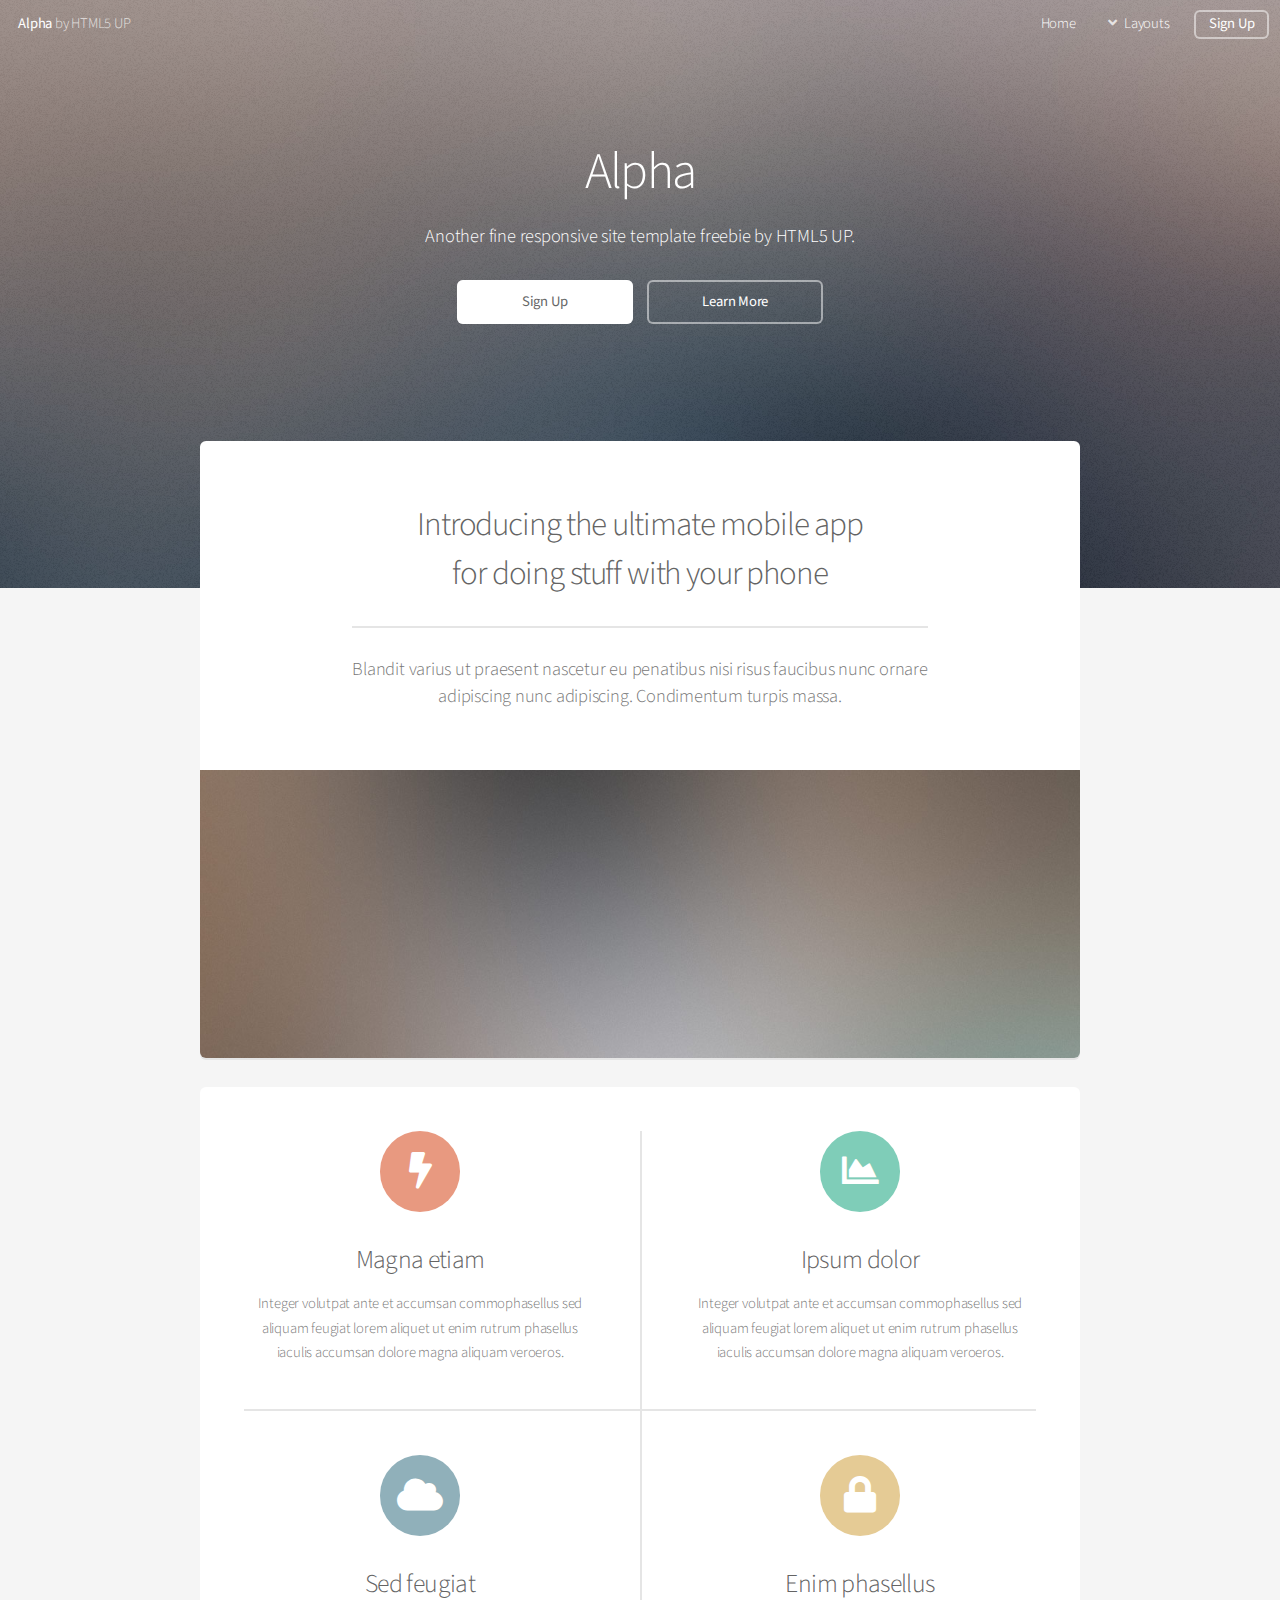
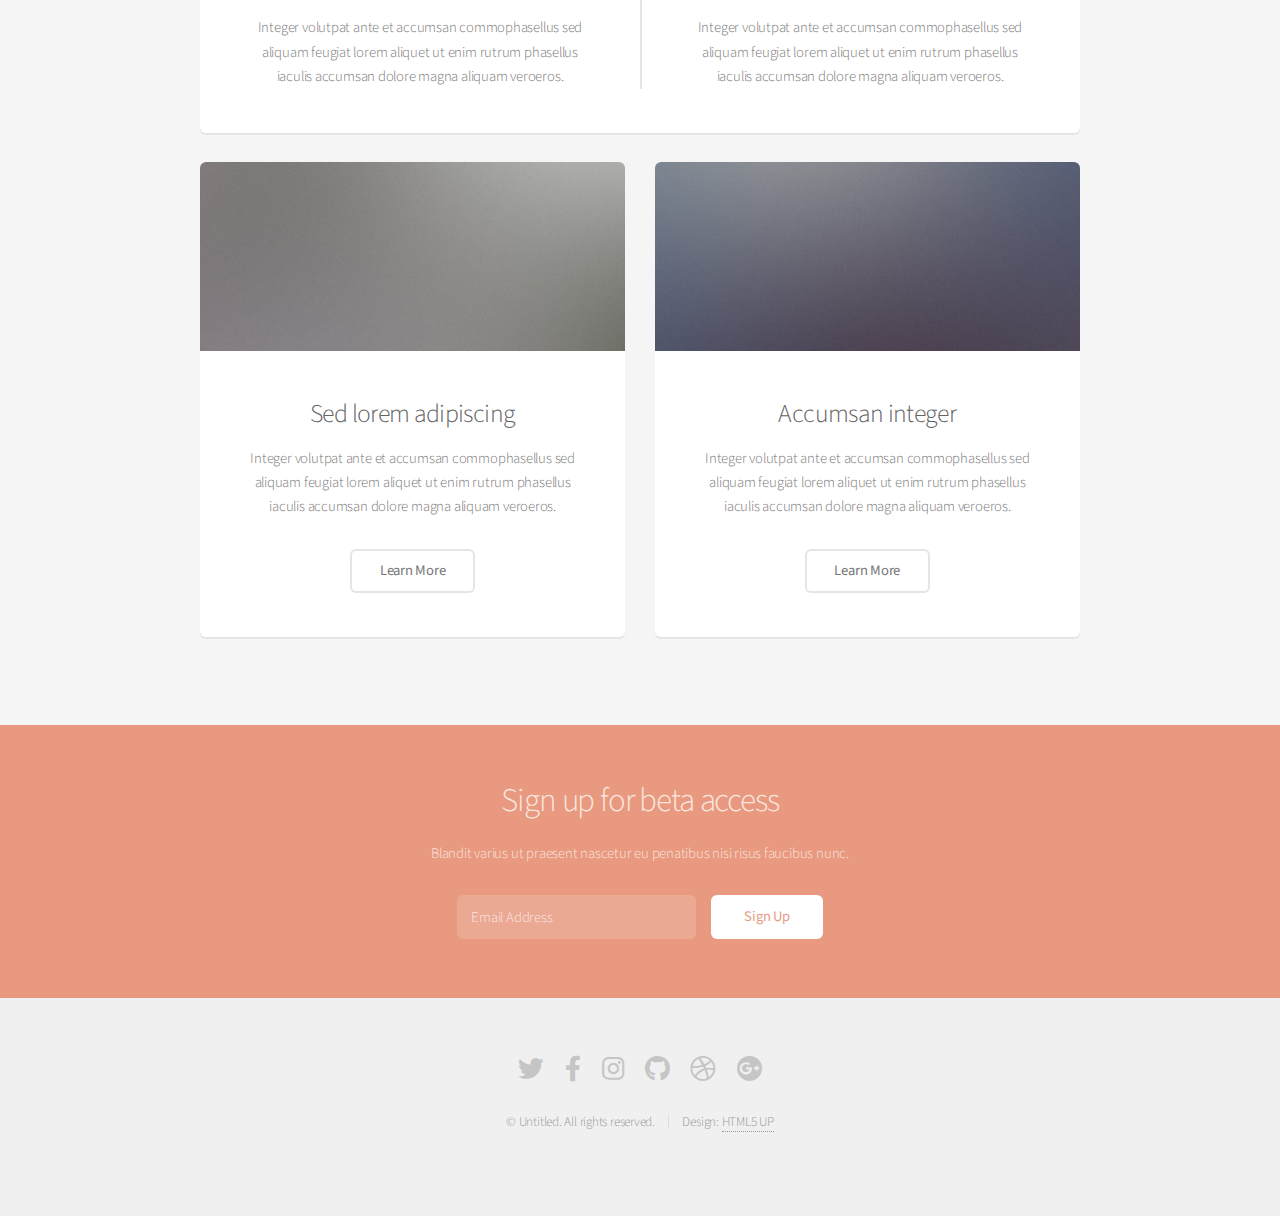
==== index.html @ e2565cbc "inital commit" ====
<!DOCTYPE HTML>
<!--
	Alpha by HTML5 UP
	html5up.net | @ajlkn
	Free for personal and commercial use under the CCA 3.0 license (html5up.net/license)
-->
<html>
	<head>
		<title>Alpha by HTML5 UP</title>
		<meta charset="utf-8" />
		<meta name="viewport" content="width=device-width, initial-scale=1, user-scalable=no" />
		<link rel="stylesheet" href="assets/css/main.css" />
	</head>
	<body class="landing is-preload">
		<div id="page-wrapper">

			<!-- Header -->
				<header id="header" class="alt">
					<h1><a href="index.html">Alpha</a> by HTML5 UP</h1>
					<nav id="nav">
						<ul>
							<li><a href="index.html">Home</a></li>
							<li>
								<a href="#" class="icon solid fa-angle-down">Layouts</a>
								<ul>
									<li><a href="generic.html">Generic</a></li>
									<li><a href="contact.html">Contact</a></li>
									<li><a href="elements.html">Elements</a></li>
									<li>
										<a href="#">Submenu</a>
										<ul>
											<li><a href="#">Option One</a></li>
											<li><a href="#">Option Two</a></li>
											<li><a href="#">Option Three</a></li>
											<li><a href="#">Option Four</a></li>
										</ul>
									</li>
								</ul>
							</li>
							<li><a href="#" class="button">Sign Up</a></li>
						</ul>
					</nav>
				</header>

			<!-- Banner -->
				<section id="banner">
					<h2>Alpha</h2>
					<p>Another fine responsive site template freebie by HTML5 UP.</p>
					<ul class="actions special">
						<li><a href="#" class="button primary">Sign Up</a></li>
						<li><a href="#" class="button">Learn More</a></li>
					</ul>
				</section>

			<!-- Main -->
				<section id="main" class="container">

					<section class="box special">
						<header class="major">
							<h2>Introducing the ultimate mobile app
							<br />
							for doing stuff with your phone</h2>
							<p>Blandit varius ut praesent nascetur eu penatibus nisi risus faucibus nunc ornare<br />
							adipiscing nunc adipiscing. Condimentum turpis massa.</p>
						</header>
						<span class="image featured"><img src="images/pic01.jpg" alt="" /></span>
					</section>

					<section class="box special features">
						<div class="features-row">
							<section>
								<span class="icon solid major fa-bolt accent2"></span>
								<h3>Magna etiam</h3>
								<p>Integer volutpat ante et accumsan commophasellus sed aliquam feugiat lorem aliquet ut enim rutrum phasellus iaculis accumsan dolore magna aliquam veroeros.</p>
							</section>
							<section>
								<span class="icon solid major fa-chart-area accent3"></span>
								<h3>Ipsum dolor</h3>
								<p>Integer volutpat ante et accumsan commophasellus sed aliquam feugiat lorem aliquet ut enim rutrum phasellus iaculis accumsan dolore magna aliquam veroeros.</p>
							</section>
						</div>
						<div class="features-row">
							<section>
								<span class="icon solid major fa-cloud accent4"></span>
								<h3>Sed feugiat</h3>
								<p>Integer volutpat ante et accumsan commophasellus sed aliquam feugiat lorem aliquet ut enim rutrum phasellus iaculis accumsan dolore magna aliquam veroeros.</p>
							</section>
							<section>
								<span class="icon solid major fa-lock accent5"></span>
								<h3>Enim phasellus</h3>
								<p>Integer volutpat ante et accumsan commophasellus sed aliquam feugiat lorem aliquet ut enim rutrum phasellus iaculis accumsan dolore magna aliquam veroeros.</p>
							</section>
						</div>
					</section>

					<div class="row">
						<div class="col-6 col-12-narrower">

							<section class="box special">
								<span class="image featured"><img src="images/pic02.jpg" alt="" /></span>
								<h3>Sed lorem adipiscing</h3>
								<p>Integer volutpat ante et accumsan commophasellus sed aliquam feugiat lorem aliquet ut enim rutrum phasellus iaculis accumsan dolore magna aliquam veroeros.</p>
								<ul class="actions special">
									<li><a href="#" class="button alt">Learn More</a></li>
								</ul>
							</section>

						</div>
						<div class="col-6 col-12-narrower">

							<section class="box special">
								<span class="image featured"><img src="images/pic03.jpg" alt="" /></span>
								<h3>Accumsan integer</h3>
								<p>Integer volutpat ante et accumsan commophasellus sed aliquam feugiat lorem aliquet ut enim rutrum phasellus iaculis accumsan dolore magna aliquam veroeros.</p>
								<ul class="actions special">
									<li><a href="#" class="button alt">Learn More</a></li>
								</ul>
							</section>

						</div>
					</div>

				</section>

			<!-- CTA -->
				<section id="cta">

					<h2>Sign up for beta access</h2>
					<p>Blandit varius ut praesent nascetur eu penatibus nisi risus faucibus nunc.</p>

					<form>
						<div class="row gtr-50 gtr-uniform">
							<div class="col-8 col-12-mobilep">
								<input type="email" name="email" id="email" placeholder="Email Address" />
							</div>
							<div class="col-4 col-12-mobilep">
								<input type="submit" value="Sign Up" class="fit" />
							</div>
						</div>
					</form>

				</section>

			<!-- Footer -->
				<footer id="footer">
					<ul class="icons">
						<li><a href="#" class="icon brands fa-twitter"><span class="label">Twitter</span></a></li>
						<li><a href="#" class="icon brands fa-facebook-f"><span class="label">Facebook</span></a></li>
						<li><a href="#" class="icon brands fa-instagram"><span class="label">Instagram</span></a></li>
						<li><a href="#" class="icon brands fa-github"><span class="label">Github</span></a></li>
						<li><a href="#" class="icon brands fa-dribbble"><span class="label">Dribbble</span></a></li>
						<li><a href="#" class="icon brands fa-google-plus"><span class="label">Google+</span></a></li>
					</ul>
					<ul class="copyright">
						<li>&copy; Untitled. All rights reserved.</li><li>Design: <a href="http://html5up.net">HTML5 UP</a></li>
					</ul>
				</footer>

		</div>

		<!-- Scripts -->
			<script src="assets/js/jquery.min.js"></script>
			<script src="assets/js/jquery.dropotron.min.js"></script>
			<script src="assets/js/jquery.scrollex.min.js"></script>
			<script src="assets/js/browser.min.js"></script>
			<script src="assets/js/breakpoints.min.js"></script>
			<script src="assets/js/util.js"></script>
			<script src="assets/js/main.js"></script>

	</body>
</html>
---- assets/css/main.css ----
@import url("fontawesome-all.min.css");
@import url("https://fonts.googleapis.com/css?family=Source+Sans+Pro:300,400,300italic,400italic");

/*
	Alpha by HTML5 UP
	html5up.net | @ajlkn
	Free for personal and commercial use under the CCA 3.0 license (html5up.net/license)
*/

/* Reset */

/* Based on meyerweb.com/eric/tools/css/reset (v2.0 | 20110126 | License: public domain) */

	html, body, div, span, applet, object,
	iframe, h1, h2, h3, h4, h5, h6, p, blockquote,
	pre, a, abbr, acronym, address, big, cite,
	code, del, dfn, em, img, ins, kbd, q, s, samp,
	small, strike, strong, sub, sup, tt, var, b,
	u, i, center, dl, dt, dd, ol, ul, li, fieldset,
	form, label, legend, table, caption, tbody,
	tfoot, thead, tr, th, td, article, aside,
	canvas, details, embed, figure, figcaption,
	footer, header, hgroup, menu, nav, output, ruby,
	section, summary, time, mark, audio, video {
		margin: 0;
		padding: 0;
		border: 0;
		font-size: 100%;
		font: inherit;
		vertical-align: baseline;
	}

	article, aside, details, figcaption, figure,
	footer, header, hgroup, menu, nav, section {
		display: block;
	}

	body {
		line-height: 1;
	}

	ol, ul {
		list-style: none;
	}

	blockquote, q {
		quotes: none;
	}

		blockquote:before, blockquote:after, q:before, q:after {
			content: '';
			content: none;
		}

	table {
		border-collapse: collapse;
		border-spacing: 0;
	}

	body {
		-webkit-text-size-adjust: none;
	}

	mark {
		background-color: transparent;
		color: inherit;
	}

	input::-moz-focus-inner {
		border: 0;
		padding: 0;
	}

	input, select, textarea {
		-moz-appearance: none;
		-webkit-appearance: none;
		-ms-appearance: none;
		appearance: none;
	}

/* Basic */

	@-ms-viewport {
		width: device-width;
	}

	body {
		-ms-overflow-style: scrollbar;
	}

	@media screen and (max-width: 480px) {

		html, body {
			min-width: 320px;
		}

	}

	html {
		box-sizing: border-box;
	}

	*, *:before, *:after {
		box-sizing: inherit;
	}

	body {
		background: #f5f5f5;
	}

	body, input, select, textarea {
		color: #777;
		font-family: "Source Sans Pro", sans-serif;
		font-size: 16pt;
		font-weight: 300;
		line-height: 1.65em;
		letter-spacing: -0.015em;
	}

	a {
		-moz-transition: color 0.2s ease-in-out, border-bottom-color 0.2s ease-in-out;
		-webkit-transition: color 0.2s ease-in-out, border-bottom-color 0.2s ease-in-out;
		-ms-transition: color 0.2s ease-in-out, border-bottom-color 0.2s ease-in-out;
		transition: color 0.2s ease-in-out, border-bottom-color 0.2s ease-in-out;
		border-bottom: dotted 1px;
		color: #e89980;
		text-decoration: none;
	}

		a:hover {
			border-bottom-color: transparent;
		}

	strong, b {
		color: #646464;
		font-weight: 400;
	}

	em, i {
		font-style: italic;
	}

	p {
		margin: 0 0 2em 0;
	}

	h1, h2, h3, h4, h5, h6 {
		color: #646464;
		font-weight: 300;
		line-height: 1em;
		margin: 0 0 0.5em 0;
	}

		h1 a, h2 a, h3 a, h4 a, h5 a, h6 a {
			color: inherit;
			text-decoration: none;
		}

	h2 {
		font-size: 2.25em;
		line-height: 1.5em;
		letter-spacing: -0.035em;
	}

	h3 {
		font-size: 1.75em;
		line-height: 1.5em;
		letter-spacing: -0.025em;
	}

	h4 {
		font-size: 1.1em;
		line-height: 1.5em;
		letter-spacing: 0;
	}

	h5 {
		font-size: 0.9em;
		line-height: 1.5em;
		letter-spacing: 0;
	}

	h6 {
		font-size: 0.7em;
		line-height: 1.5em;
		letter-spacing: 0;
	}

	sub {
		font-size: 0.8em;
		position: relative;
		top: 0.5em;
	}

	sup {
		font-size: 0.8em;
		position: relative;
		top: -0.5em;
	}

	hr {
		border: 0;
		border-bottom: solid 2px #e5e5e5;
		margin: 2em 0;
	}

		hr.major {
			margin: 3em 0;
		}

	blockquote {
		border-left: solid 4px #e5e5e5;
		font-style: italic;
		margin: 0 0 2em 0;
		padding: 0.5em 0 0.5em 2em;
	}

	pre {
		-webkit-overflow-scrolling: touch;
		background: #f8f8f8;
		border-radius: 6px;
		border: solid 1px #e5e5e5;
		font-family: monospace;
		font-size: 0.9em;
		line-height: 1.75em;
		margin: 0 0 2em 0;
		overflow-x: auto;
		padding: 1em 1.5em;
	}

	code {
		background: #f8f8f8;
		border-radius: 6px;
		border: solid 1px #e5e5e5;
		font-family: monospace;
		font-size: 0.9em;
		margin: 0 0.25em;
		padding: 0.25em 0.65em;
	}

	.align-left {
		text-align: left;
	}

	.align-center {
		text-align: center;
	}

	.align-right {
		text-align: right;
	}

/* Row */

	.row {
		display: flex;
		flex-wrap: wrap;
		box-sizing: border-box;
		align-items: stretch;
	}

		.row > * {
			box-sizing: border-box;
		}

		.row.gtr-uniform > * > :last-child {
			margin-bottom: 0;
		}

		.row.aln-left {
			justify-content: flex-start;
		}

		.row.aln-center {
			justify-content: center;
		}

		.row.aln-right {
			justify-content: flex-end;
		}

		.row.aln-top {
			align-items: flex-start;
		}

		.row.aln-middle {
			align-items: center;
		}

		.row.aln-bottom {
			align-items: flex-end;
		}

		.row > .imp {
			order: -1;
		}

		.row > .col-1 {
			width: 8.33333%;
		}

		.row > .off-1 {
			margin-left: 8.33333%;
		}

		.row > .col-2 {
			width: 16.66667%;
		}

		.row > .off-2 {
			margin-left: 16.66667%;
		}

		.row > .col-3 {
			width: 25%;
		}

		.row > .off-3 {
			margin-left: 25%;
		}

		.row > .col-4 {
			width: 33.33333%;
		}

		.row > .off-4 {
			margin-left: 33.33333%;
		}

		.row > .col-5 {
			width: 41.66667%;
		}

		.row > .off-5 {
			margin-left: 41.66667%;
		}

		.row > .col-6 {
			width: 50%;
		}

		.row > .off-6 {
			margin-left: 50%;
		}

		.row > .col-7 {
			width: 58.33333%;
		}

		.row > .off-7 {
			margin-left: 58.33333%;
		}

		.row > .col-8 {
			width: 66.66667%;
		}

		.row > .off-8 {
			margin-left: 66.66667%;
		}

		.row > .col-9 {
			width: 75%;
		}

		.row > .off-9 {
			margin-left: 75%;
		}

		.row > .col-10 {
			width: 83.33333%;
		}

		.row > .off-10 {
			margin-left: 83.33333%;
		}

		.row > .col-11 {
			width: 91.66667%;
		}

		.row > .off-11 {
			margin-left: 91.66667%;
		}

		.row > .col-12 {
			width: 100%;
		}

		.row > .off-12 {
			margin-left: 100%;
		}

		.row.gtr-0 {
			margin-top: 0;
			margin-left: 0em;
		}

			.row.gtr-0 > * {
				padding: 0 0 0 0em;
			}

			.row.gtr-0.gtr-uniform {
				margin-top: 0em;
			}

				.row.gtr-0.gtr-uniform > * {
					padding-top: 0em;
				}

		.row.gtr-25 {
			margin-top: 0;
			margin-left: -0.5em;
		}

			.row.gtr-25 > * {
				padding: 0 0 0 0.5em;
			}

			.row.gtr-25.gtr-uniform {
				margin-top: -0.5em;
			}

				.row.gtr-25.gtr-uniform > * {
					padding-top: 0.5em;
				}

		.row.gtr-50 {
			margin-top: 0;
			margin-left: -1em;
		}

			.row.gtr-50 > * {
				padding: 0 0 0 1em;
			}

			.row.gtr-50.gtr-uniform {
				margin-top: -1em;
			}

				.row.gtr-50.gtr-uniform > * {
					padding-top: 1em;
				}

		.row {
			margin-top: 0;
			margin-left: -2em;
		}

			.row > * {
				padding: 0 0 0 2em;
			}

			.row.gtr-uniform {
				margin-top: -2em;
			}

				.row.gtr-uniform > * {
					padding-top: 2em;
				}

		.row.gtr-150 {
			margin-top: 0;
			margin-left: -3em;
		}

			.row.gtr-150 > * {
				padding: 0 0 0 3em;
			}

			.row.gtr-150.gtr-uniform {
				margin-top: -3em;
			}

				.row.gtr-150.gtr-uniform > * {
					padding-top: 3em;
				}

		.row.gtr-200 {
			margin-top: 0;
			margin-left: -4em;
		}

			.row.gtr-200 > * {
				padding: 0 0 0 4em;
			}

			.row.gtr-200.gtr-uniform {
				margin-top: -4em;
			}

				.row.gtr-200.gtr-uniform > * {
					padding-top: 4em;
				}

		@media screen and (max-width: 1680px) {

			.row {
				display: flex;
				flex-wrap: wrap;
				box-sizing: border-box;
				align-items: stretch;
			}

				.row > * {
					box-sizing: border-box;
				}

				.row.gtr-uniform > * > :last-child {
					margin-bottom: 0;
				}

				.row.aln-left {
					justify-content: flex-start;
				}

				.row.aln-center {
					justify-content: center;
				}

				.row.aln-right {
					justify-content: flex-end;
				}

				.row.aln-top {
					align-items: flex-start;
				}

				.row.aln-middle {
					align-items: center;
				}

				.row.aln-bottom {
					align-items: flex-end;
				}

				.row > .imp-wide {
					order: -1;
				}

				.row > .col-1-wide {
					width: 8.33333%;
				}

				.row > .off-1-wide {
					margin-left: 8.33333%;
				}

				.row > .col-2-wide {
					width: 16.66667%;
				}

				.row > .off-2-wide {
					margin-left: 16.66667%;
				}

				.row > .col-3-wide {
					width: 25%;
				}

				.row > .off-3-wide {
					margin-left: 25%;
				}

				.row > .col-4-wide {
					width: 33.33333%;
				}

				.row > .off-4-wide {
					margin-left: 33.33333%;
				}

				.row > .col-5-wide {
					width: 41.66667%;
				}

				.row > .off-5-wide {
					margin-left: 41.66667%;
				}

				.row > .col-6-wide {
					width: 50%;
				}

				.row > .off-6-wide {
					margin-left: 50%;
				}

				.row > .col-7-wide {
					width: 58.33333%;
				}

				.row > .off-7-wide {
					margin-left: 58.33333%;
				}

				.row > .col-8-wide {
					width: 66.66667%;
				}

				.row > .off-8-wide {
					margin-left: 66.66667%;
				}

				.row > .col-9-wide {
					width: 75%;
				}

				.row > .off-9-wide {
					margin-left: 75%;
				}

				.row > .col-10-wide {
					width: 83.33333%;
				}

				.row > .off-10-wide {
					margin-left: 83.33333%;
				}

				.row > .col-11-wide {
					width: 91.66667%;
				}

				.row > .off-11-wide {
					margin-left: 91.66667%;
				}

				.row > .col-12-wide {
					width: 100%;
				}

				.row > .off-12-wide {
					margin-left: 100%;
				}

				.row.gtr-0 {
					margin-top: 0;
					margin-left: 0em;
				}

					.row.gtr-0 > * {
						padding: 0 0 0 0em;
					}

					.row.gtr-0.gtr-uniform {
						margin-top: 0em;
					}

						.row.gtr-0.gtr-uniform > * {
							padding-top: 0em;
						}

				.row.gtr-25 {
					margin-top: 0;
					margin-left: -0.5em;
				}

					.row.gtr-25 > * {
						padding: 0 0 0 0.5em;
					}

					.row.gtr-25.gtr-uniform {
						margin-top: -0.5em;
					}

						.row.gtr-25.gtr-uniform > * {
							padding-top: 0.5em;
						}

				.row.gtr-50 {
					margin-top: 0;
					margin-left: -1em;
				}

					.row.gtr-50 > * {
						padding: 0 0 0 1em;
					}

					.row.gtr-50.gtr-uniform {
						margin-top: -1em;
					}

						.row.gtr-50.gtr-uniform > * {
							padding-top: 1em;
						}

				.row {
					margin-top: 0;
					margin-left: -2em;
				}

					.row > * {
						padding: 0 0 0 2em;
					}

					.row.gtr-uniform {
						margin-top: -2em;
					}

						.row.gtr-uniform > * {
							padding-top: 2em;
						}

				.row.gtr-150 {
					margin-top: 0;
					margin-left: -3em;
				}

					.row.gtr-150 > * {
						padding: 0 0 0 3em;
					}

					.row.gtr-150.gtr-uniform {
						margin-top: -3em;
					}

						.row.gtr-150.gtr-uniform > * {
							padding-top: 3em;
						}

				.row.gtr-200 {
					margin-top: 0;
					margin-left: -4em;
				}

					.row.gtr-200 > * {
						padding: 0 0 0 4em;
					}

					.row.gtr-200.gtr-uniform {
						margin-top: -4em;
					}

						.row.gtr-200.gtr-uniform > * {
							padding-top: 4em;
						}

		}

		@media screen and (max-width: 1280px) {

			.row {
				display: flex;
				flex-wrap: wrap;
				box-sizing: border-box;
				align-items: stretch;
			}

				.row > * {
					box-sizing: border-box;
				}

				.row.gtr-uniform > * > :last-child {
					margin-bottom: 0;
				}

				.row.aln-left {
					justify-content: flex-start;
				}

				.row.aln-center {
					justify-content: center;
				}

				.row.aln-right {
					justify-content: flex-end;
				}

				.row.aln-top {
					align-items: flex-start;
				}

				.row.aln-middle {
					align-items: center;
				}

				.row.aln-bottom {
					align-items: flex-end;
				}

				.row > .imp-normal {
					order: -1;
				}

				.row > .col-1-normal {
					width: 8.33333%;
				}

				.row > .off-1-normal {
					margin-left: 8.33333%;
				}

				.row > .col-2-normal {
					width: 16.66667%;
				}

				.row > .off-2-normal {
					margin-left: 16.66667%;
				}

				.row > .col-3-normal {
					width: 25%;
				}

				.row > .off-3-normal {
					margin-left: 25%;
				}

				.row > .col-4-normal {
					width: 33.33333%;
				}

				.row > .off-4-normal {
					margin-left: 33.33333%;
				}

				.row > .col-5-normal {
					width: 41.66667%;
				}

				.row > .off-5-normal {
					margin-left: 41.66667%;
				}

				.row > .col-6-normal {
					width: 50%;
				}

				.row > .off-6-normal {
					margin-left: 50%;
				}

				.row > .col-7-normal {
					width: 58.33333%;
				}

				.row > .off-7-normal {
					margin-left: 58.33333%;
				}

				.row > .col-8-normal {
					width: 66.66667%;
				}

				.row > .off-8-normal {
					margin-left: 66.66667%;
				}

				.row > .col-9-normal {
					width: 75%;
				}

				.row > .off-9-normal {
					margin-left: 75%;
				}

				.row > .col-10-normal {
					width: 83.33333%;
				}

				.row > .off-10-normal {
					margin-left: 83.33333%;
				}

				.row > .col-11-normal {
					width: 91.66667%;
				}

				.row > .off-11-normal {
					margin-left: 91.66667%;
				}

				.row > .col-12-normal {
					width: 100%;
				}

				.row > .off-12-normal {
					margin-left: 100%;
				}

				.row.gtr-0 {
					margin-top: 0;
					margin-left: 0em;
				}

					.row.gtr-0 > * {
						padding: 0 0 0 0em;
					}

					.row.gtr-0.gtr-uniform {
						margin-top: 0em;
					}

						.row.gtr-0.gtr-uniform > * {
							padding-top: 0em;
						}

				.row.gtr-25 {
					margin-top: 0;
					margin-left: -0.5em;
				}

					.row.gtr-25 > * {
						padding: 0 0 0 0.5em;
					}

					.row.gtr-25.gtr-uniform {
						margin-top: -0.5em;
					}

						.row.gtr-25.gtr-uniform > * {
							padding-top: 0.5em;
						}

				.row.gtr-50 {
					margin-top: 0;
					margin-left: -1em;
				}

					.row.gtr-50 > * {
						padding: 0 0 0 1em;
					}

					.row.gtr-50.gtr-uniform {
						margin-top: -1em;
					}

						.row.gtr-50.gtr-uniform > * {
							padding-top: 1em;
						}

				.row {
					margin-top: 0;
					margin-left: -2em;
				}

					.row > * {
						padding: 0 0 0 2em;
					}

					.row.gtr-uniform {
						margin-top: -2em;
					}

						.row.gtr-uniform > * {
							padding-top: 2em;
						}

				.row.gtr-150 {
					margin-top: 0;
					margin-left: -3em;
				}

					.row.gtr-150 > * {
						padding: 0 0 0 3em;
					}

					.row.gtr-150.gtr-uniform {
						margin-top: -3em;
					}

						.row.gtr-150.gtr-uniform > * {
							padding-top: 3em;
						}

				.row.gtr-200 {
					margin-top: 0;
					margin-left: -4em;
				}

					.row.gtr-200 > * {
						padding: 0 0 0 4em;
					}

					.row.gtr-200.gtr-uniform {
						margin-top: -4em;
					}

						.row.gtr-200.gtr-uniform > * {
							padding-top: 4em;
						}

		}

		@media screen and (max-width: 980px) {

			.row {
				display: flex;
				flex-wrap: wrap;
				box-sizing: border-box;
				align-items: stretch;
			}

				.row > * {
					box-sizing: border-box;
				}

				.row.gtr-uniform > * > :last-child {
					margin-bottom: 0;
				}

				.row.aln-left {
					justify-content: flex-start;
				}

				.row.aln-center {
					justify-content: center;
				}

				.row.aln-right {
					justify-content: flex-end;
				}

				.row.aln-top {
					align-items: flex-start;
				}

				.row.aln-middle {
					align-items: center;
				}

				.row.aln-bottom {
					align-items: flex-end;
				}

				.row > .imp-narrow {
					order: -1;
				}

				.row > .col-1-narrow {
					width: 8.33333%;
				}

				.row > .off-1-narrow {
					margin-left: 8.33333%;
				}

				.row > .col-2-narrow {
					width: 16.66667%;
				}

				.row > .off-2-narrow {
					margin-left: 16.66667%;
				}

				.row > .col-3-narrow {
					width: 25%;
				}

				.row > .off-3-narrow {
					margin-left: 25%;
				}

				.row > .col-4-narrow {
					width: 33.33333%;
				}

				.row > .off-4-narrow {
					margin-left: 33.33333%;
				}

				.row > .col-5-narrow {
					width: 41.66667%;
				}

				.row > .off-5-narrow {
					margin-left: 41.66667%;
				}

				.row > .col-6-narrow {
					width: 50%;
				}

				.row > .off-6-narrow {
					margin-left: 50%;
				}

				.row > .col-7-narrow {
					width: 58.33333%;
				}

				.row > .off-7-narrow {
					margin-left: 58.33333%;
				}

				.row > .col-8-narrow {
					width: 66.66667%;
				}

				.row > .off-8-narrow {
					margin-left: 66.66667%;
				}

				.row > .col-9-narrow {
					width: 75%;
				}

				.row > .off-9-narrow {
					margin-left: 75%;
				}

				.row > .col-10-narrow {
					width: 83.33333%;
				}

				.row > .off-10-narrow {
					margin-left: 83.33333%;
				}

				.row > .col-11-narrow {
					width: 91.66667%;
				}

				.row > .off-11-narrow {
					margin-left: 91.66667%;
				}

				.row > .col-12-narrow {
					width: 100%;
				}

				.row > .off-12-narrow {
					margin-left: 100%;
				}

				.row.gtr-0 {
					margin-top: 0;
					margin-left: 0em;
				}

					.row.gtr-0 > * {
						padding: 0 0 0 0em;
					}

					.row.gtr-0.gtr-uniform {
						margin-top: 0em;
					}

						.row.gtr-0.gtr-uniform > * {
							padding-top: 0em;
						}

				.row.gtr-25 {
					margin-top: 0;
					margin-left: -0.5em;
				}

					.row.gtr-25 > * {
						padding: 0 0 0 0.5em;
					}

					.row.gtr-25.gtr-uniform {
						margin-top: -0.5em;
					}

						.row.gtr-25.gtr-uniform > * {
							padding-top: 0.5em;
						}

				.row.gtr-50 {
					margin-top: 0;
					margin-left: -1em;
				}

					.row.gtr-50 > * {
						padding: 0 0 0 1em;
					}

					.row.gtr-50.gtr-uniform {
						margin-top: -1em;
					}

						.row.gtr-50.gtr-uniform > * {
							padding-top: 1em;
						}

				.row {
					margin-top: 0;
					margin-left: -2em;
				}

					.row > * {
						padding: 0 0 0 2em;
					}

					.row.gtr-uniform {
						margin-top: -2em;
					}

						.row.gtr-uniform > * {
							padding-top: 2em;
						}

				.row.gtr-150 {
					margin-top: 0;
					margin-left: -3em;
				}

					.row.gtr-150 > * {
						padding: 0 0 0 3em;
					}

					.row.gtr-150.gtr-uniform {
						margin-top: -3em;
					}

						.row.gtr-150.gtr-uniform > * {
							padding-top: 3em;
						}

				.row.gtr-200 {
					margin-top: 0;
					margin-left: -4em;
				}

					.row.gtr-200 > * {
						padding: 0 0 0 4em;
					}

					.row.gtr-200.gtr-uniform {
						margin-top: -4em;
					}

						.row.gtr-200.gtr-uniform > * {
							padding-top: 4em;
						}

		}

		@media screen and (max-width: 840px) {

			.row {
				display: flex;
				flex-wrap: wrap;
				box-sizing: border-box;
				align-items: stretch;
			}

				.row > * {
					box-sizing: border-box;
				}

				.row.gtr-uniform > * > :last-child {
					margin-bottom: 0;
				}

				.row.aln-left {
					justify-content: flex-start;
				}

				.row.aln-center {
					justify-content: center;
				}

				.row.aln-right {
					justify-content: flex-end;
				}

				.row.aln-top {
					align-items: flex-start;
				}

				.row.aln-middle {
					align-items: center;
				}

				.row.aln-bottom {
					align-items: flex-end;
				}

				.row > .imp-narrower {
					order: -1;
				}

				.row > .col-1-narrower {
					width: 8.33333%;
				}

				.row > .off-1-narrower {
					margin-left: 8.33333%;
				}

				.row > .col-2-narrower {
					width: 16.66667%;
				}

				.row > .off-2-narrower {
					margin-left: 16.66667%;
				}

				.row > .col-3-narrower {
					width: 25%;
				}

				.row > .off-3-narrower {
					margin-left: 25%;
				}

				.row > .col-4-narrower {
					width: 33.33333%;
				}

				.row > .off-4-narrower {
					margin-left: 33.33333%;
				}

				.row > .col-5-narrower {
					width: 41.66667%;
				}

				.row > .off-5-narrower {
					margin-left: 41.66667%;
				}

				.row > .col-6-narrower {
					width: 50%;
				}

				.row > .off-6-narrower {
					margin-left: 50%;
				}

				.row > .col-7-narrower {
					width: 58.33333%;
				}

				.row > .off-7-narrower {
					margin-left: 58.33333%;
				}

				.row > .col-8-narrower {
					width: 66.66667%;
				}

				.row > .off-8-narrower {
					margin-left: 66.66667%;
				}

				.row > .col-9-narrower {
					width: 75%;
				}

				.row > .off-9-narrower {
					margin-left: 75%;
				}

				.row > .col-10-narrower {
					width: 83.33333%;
				}

				.row > .off-10-narrower {
					margin-left: 83.33333%;
				}

				.row > .col-11-narrower {
					width: 91.66667%;
				}

				.row > .off-11-narrower {
					margin-left: 91.66667%;
				}

				.row > .col-12-narrower {
					width: 100%;
				}

				.row > .off-12-narrower {
					margin-left: 100%;
				}

				.row.gtr-0 {
					margin-top: 0;
					margin-left: 0em;
				}

					.row.gtr-0 > * {
						padding: 0 0 0 0em;
					}

					.row.gtr-0.gtr-uniform {
						margin-top: 0em;
					}

						.row.gtr-0.gtr-uniform > * {
							padding-top: 0em;
						}

				.row.gtr-25 {
					margin-top: 0;
					margin-left: -0.5em;
				}

					.row.gtr-25 > * {
						padding: 0 0 0 0.5em;
					}

					.row.gtr-25.gtr-uniform {
						margin-top: -0.5em;
					}

						.row.gtr-25.gtr-uniform > * {
							padding-top: 0.5em;
						}

				.row.gtr-50 {
					margin-top: 0;
					margin-left: -1em;
				}

					.row.gtr-50 > * {
						padding: 0 0 0 1em;
					}

					.row.gtr-50.gtr-uniform {
						margin-top: -1em;
					}

						.row.gtr-50.gtr-uniform > * {
							padding-top: 1em;
						}

				.row {
					margin-top: 0;
					margin-left: -2em;
				}

					.row > * {
						padding: 0 0 0 2em;
					}

					.row.gtr-uniform {
						margin-top: -2em;
					}

						.row.gtr-uniform > * {
							padding-top: 2em;
						}

				.row.gtr-150 {
					margin-top: 0;
					margin-left: -3em;
				}

					.row.gtr-150 > * {
						padding: 0 0 0 3em;
					}

					.row.gtr-150.gtr-uniform {
						margin-top: -3em;
					}

						.row.gtr-150.gtr-uniform > * {
							padding-top: 3em;
						}

				.row.gtr-200 {
					margin-top: 0;
					margin-left: -4em;
				}

					.row.gtr-200 > * {
						padding: 0 0 0 4em;
					}

					.row.gtr-200.gtr-uniform {
						margin-top: -4em;
					}

						.row.gtr-200.gtr-uniform > * {
							padding-top: 4em;
						}

		}

		@media screen and (max-width: 736px) {

			.row {
				display: flex;
				flex-wrap: wrap;
				box-sizing: border-box;
				align-items: stretch;
			}

				.row > * {
					box-sizing: border-box;
				}

				.row.gtr-uniform > * > :last-child {
					margin-bottom: 0;
				}

				.row.aln-left {
					justify-content: flex-start;
				}

				.row.aln-center {
					justify-content: center;
				}

				.row.aln-right {
					justify-content: flex-end;
				}

				.row.aln-top {
					align-items: flex-start;
				}

				.row.aln-middle {
					align-items: center;
				}

				.row.aln-bottom {
					align-items: flex-end;
				}

				.row > .imp-mobile {
					order: -1;
				}

				.row > .col-1-mobile {
					width: 8.33333%;
				}

				.row > .off-1-mobile {
					margin-left: 8.33333%;
				}

				.row > .col-2-mobile {
					width: 16.66667%;
				}

				.row > .off-2-mobile {
					margin-left: 16.66667%;
				}

				.row > .col-3-mobile {
					width: 25%;
				}

				.row > .off-3-mobile {
					margin-left: 25%;
				}

				.row > .col-4-mobile {
					width: 33.33333%;
				}

				.row > .off-4-mobile {
					margin-left: 33.33333%;
				}

				.row > .col-5-mobile {
					width: 41.66667%;
				}

				.row > .off-5-mobile {
					margin-left: 41.66667%;
				}

				.row > .col-6-mobile {
					width: 50%;
				}

				.row > .off-6-mobile {
					margin-left: 50%;
				}

				.row > .col-7-mobile {
					width: 58.33333%;
				}

				.row > .off-7-mobile {
					margin-left: 58.33333%;
				}

				.row > .col-8-mobile {
					width: 66.66667%;
				}

				.row > .off-8-mobile {
					margin-left: 66.66667%;
				}

				.row > .col-9-mobile {
					width: 75%;
				}

				.row > .off-9-mobile {
					margin-left: 75%;
				}

				.row > .col-10-mobile {
					width: 83.33333%;
				}

				.row > .off-10-mobile {
					margin-left: 83.33333%;
				}

				.row > .col-11-mobile {
					width: 91.66667%;
				}

				.row > .off-11-mobile {
					margin-left: 91.66667%;
				}

				.row > .col-12-mobile {
					width: 100%;
				}

				.row > .off-12-mobile {
					margin-left: 100%;
				}

				.row.gtr-0 {
					margin-top: 0;
					margin-left: 0em;
				}

					.row.gtr-0 > * {
						padding: 0 0 0 0em;
					}

					.row.gtr-0.gtr-uniform {
						margin-top: 0em;
					}

						.row.gtr-0.gtr-uniform > * {
							padding-top: 0em;
						}

				.row.gtr-25 {
					margin-top: 0;
					margin-left: -0.5em;
				}

					.row.gtr-25 > * {
						padding: 0 0 0 0.5em;
					}

					.row.gtr-25.gtr-uniform {
						margin-top: -0.5em;
					}

						.row.gtr-25.gtr-uniform > * {
							padding-top: 0.5em;
						}

				.row.gtr-50 {
					margin-top: 0;
					margin-left: -1em;
				}

					.row.gtr-50 > * {
						padding: 0 0 0 1em;
					}

					.row.gtr-50.gtr-uniform {
						margin-top: -1em;
					}

						.row.gtr-50.gtr-uniform > * {
							padding-top: 1em;
						}

				.row {
					margin-top: 0;
					margin-left: -2em;
				}

					.row > * {
						padding: 0 0 0 2em;
					}

					.row.gtr-uniform {
						margin-top: -2em;
					}

						.row.gtr-uniform > * {
							padding-top: 2em;
						}

				.row.gtr-150 {
					margin-top: 0;
					margin-left: -3em;
				}

					.row.gtr-150 > * {
						padding: 0 0 0 3em;
					}

					.row.gtr-150.gtr-uniform {
						margin-top: -3em;
					}

						.row.gtr-150.gtr-uniform > * {
							padding-top: 3em;
						}

				.row.gtr-200 {
					margin-top: 0;
					margin-left: -4em;
				}

					.row.gtr-200 > * {
						padding: 0 0 0 4em;
					}

					.row.gtr-200.gtr-uniform {
						margin-top: -4em;
					}

						.row.gtr-200.gtr-uniform > * {
							padding-top: 4em;
						}

		}

		@media screen and (max-width: 480px) {

			.row {
				display: flex;
				flex-wrap: wrap;
				box-sizing: border-box;
				align-items: stretch;
			}

				.row > * {
					box-sizing: border-box;
				}

				.row.gtr-uniform > * > :last-child {
					margin-bottom: 0;
				}

				.row.aln-left {
					justify-content: flex-start;
				}

				.row.aln-center {
					justify-content: center;
				}

				.row.aln-right {
					justify-content: flex-end;
				}

				.row.aln-top {
					align-items: flex-start;
				}

				.row.aln-middle {
					align-items: center;
				}

				.row.aln-bottom {
					align-items: flex-end;
				}

				.row > .imp-mobilep {
					order: -1;
				}

				.row > .col-1-mobilep {
					width: 8.33333%;
				}

				.row > .off-1-mobilep {
					margin-left: 8.33333%;
				}

				.row > .col-2-mobilep {
					width: 16.66667%;
				}

				.row > .off-2-mobilep {
					margin-left: 16.66667%;
				}

				.row > .col-3-mobilep {
					width: 25%;
				}

				.row > .off-3-mobilep {
					margin-left: 25%;
				}

				.row > .col-4-mobilep {
					width: 33.33333%;
				}

				.row > .off-4-mobilep {
					margin-left: 33.33333%;
				}

				.row > .col-5-mobilep {
					width: 41.66667%;
				}

				.row > .off-5-mobilep {
					margin-left: 41.66667%;
				}

				.row > .col-6-mobilep {
					width: 50%;
				}

				.row > .off-6-mobilep {
					margin-left: 50%;
				}

				.row > .col-7-mobilep {
					width: 58.33333%;
				}

				.row > .off-7-mobilep {
					margin-left: 58.33333%;
				}

				.row > .col-8-mobilep {
					width: 66.66667%;
				}

				.row > .off-8-mobilep {
					margin-left: 66.66667%;
				}

				.row > .col-9-mobilep {
					width: 75%;
				}

				.row > .off-9-mobilep {
					margin-left: 75%;
				}

				.row > .col-10-mobilep {
					width: 83.33333%;
				}

				.row > .off-10-mobilep {
					margin-left: 83.33333%;
				}

				.row > .col-11-mobilep {
					width: 91.66667%;
				}

				.row > .off-11-mobilep {
					margin-left: 91.66667%;
				}

				.row > .col-12-mobilep {
					width: 100%;
				}

				.row > .off-12-mobilep {
					margin-left: 100%;
				}

				.row.gtr-0 {
					margin-top: 0;
					margin-left: 0em;
				}

					.row.gtr-0 > * {
						padding: 0 0 0 0em;
					}

					.row.gtr-0.gtr-uniform {
						margin-top: 0em;
					}

						.row.gtr-0.gtr-uniform > * {
							padding-top: 0em;
						}

				.row.gtr-25 {
					margin-top: 0;
					margin-left: -0.5em;
				}

					.row.gtr-25 > * {
						padding: 0 0 0 0.5em;
					}

					.row.gtr-25.gtr-uniform {
						margin-top: -0.5em;
					}

						.row.gtr-25.gtr-uniform > * {
							padding-top: 0.5em;
						}

				.row.gtr-50 {
					margin-top: 0;
					margin-left: -1em;
				}

					.row.gtr-50 > * {
						padding: 0 0 0 1em;
					}

					.row.gtr-50.gtr-uniform {
						margin-top: -1em;
					}

						.row.gtr-50.gtr-uniform > * {
							padding-top: 1em;
						}

				.row {
					margin-top: 0;
					margin-left: -2em;
				}

					.row > * {
						padding: 0 0 0 2em;
					}

					.row.gtr-uniform {
						margin-top: -2em;
					}

						.row.gtr-uniform > * {
							padding-top: 2em;
						}

				.row.gtr-150 {
					margin-top: 0;
					margin-left: -3em;
				}

					.row.gtr-150 > * {
						padding: 0 0 0 3em;
					}

					.row.gtr-150.gtr-uniform {
						margin-top: -3em;
					}

						.row.gtr-150.gtr-uniform > * {
							padding-top: 3em;
						}

				.row.gtr-200 {
					margin-top: 0;
					margin-left: -4em;
				}

					.row.gtr-200 > * {
						padding: 0 0 0 4em;
					}

					.row.gtr-200.gtr-uniform {
						margin-top: -4em;
					}

						.row.gtr-200.gtr-uniform > * {
							padding-top: 4em;
						}

		}

/* Container */

	.container {
		margin: 0 auto;
		max-width: calc(100% - 5em);
		width: 60em;
	}

		.container.xsmall {
			width: 15em;
		}

		.container.small {
			width: 30em;
		}

		.container.medium {
			width: 45em;
		}

		.container.large {
			width: 75em;
		}

		.container.xlarge {
			width: 90em;
		}

		.container.max {
			width: 100%;
		}

		@media screen and (max-width: 840px) {

			.container {
				width: 100% !important;
			}

		}

		@media screen and (max-width: 736px) {

			.container {
				max-width: 100%;
			}

		}

/* Section/Article */

	section.special, article.special {
		text-align: center;
	}

	header p {
		color: #999;
		position: relative;
		margin: 0 0 1.5em 0;
		font-style: italic;
	}

	header h2 + p {
		font-size: 1.25em;
		margin-top: -1em;
		line-height: 1.5em;
	}

	header h3 + p {
		font-size: 1.1em;
		margin-top: -0.85em;
		line-height: 1.5em;
	}

	header h4 + p,
	header h5 + p,
	header h6 + p {
		font-size: 0.8em;
		margin-top: -0.5em;
		line-height: 1.5em;
	}

	header.major {
		padding: 1em 0;
		text-align: center;
	}

		header.major h2 {
			margin: 0;
		}

		header.major p {
			display: inline-block;
			border-top: solid 2px #e5e5e5;
			color: #777;
			margin: 1.5em 0 0 0;
			padding: 1.5em 0 0 0;
			font-style: normal;
		}

/* Form */

	form {
		margin: 0 0 2em 0;
	}

	label {
		color: #646464;
		display: block;
		font-size: 0.9em;
		font-weight: 300;
		margin: 0 0 1em 0;
	}

	input[type="text"],
	input[type="password"],
	input[type="email"],
	select,
	textarea {
		-moz-appearance: none;
		-webkit-appearance: none;
		-ms-appearance: none;
		appearance: none;
		background-color: #f8f8f8;
		border-radius: 6px;
		border: solid 1px #e5e5e5;
		color: inherit;
		display: block;
		outline: 0;
		padding: 0 1em;
		text-decoration: none;
		width: 100%;
	}

		input[type="text"]:invalid,
		input[type="password"]:invalid,
		input[type="email"]:invalid,
		select:invalid,
		textarea:invalid {
			box-shadow: none;
		}

		input[type="text"]:focus,
		input[type="password"]:focus,
		input[type="email"]:focus,
		select:focus,
		textarea:focus {
			border-color: #e89980;
			box-shadow: 0 0 0 2px #e89980;
		}

	select {
		background-image: url("data:image/svg+xml;charset=utf8,%3Csvg xmlns='http://www.w3.org/2000/svg' width='40' height='40' preserveAspectRatio='none' viewBox='0 0 40 40'%3E%3Cpath d='M9.4,12.3l10.4,10.4l10.4-10.4c0.2-0.2,0.5-0.4,0.9-0.4c0.3,0,0.6,0.1,0.9,0.4l3.3,3.3c0.2,0.2,0.4,0.5,0.4,0.9 c0,0.4-0.1,0.6-0.4,0.9L20.7,31.9c-0.2,0.2-0.5,0.4-0.9,0.4c-0.3,0-0.6-0.1-0.9-0.4L4.3,17.3c-0.2-0.2-0.4-0.5-0.4-0.9 c0-0.4,0.1-0.6,0.4-0.9l3.3-3.3c0.2-0.2,0.5-0.4,0.9-0.4S9.1,12.1,9.4,12.3z' fill='%23e5e5e5' /%3E%3C/svg%3E");
		background-size: 1.25em;
		background-repeat: no-repeat;
		background-position: calc(100% - 1em) center;
		height: 3em;
		padding-right: 3em;
		text-overflow: ellipsis;
	}

		select option {
			color: #777;
			background-color: #f5f5f5;
		}

		select:focus::-ms-value {
			background-color: transparent;
		}

		select::-ms-expand {
			display: none;
		}

	input[type="text"],
	input[type="password"],
	input[type="email"],
	select {
		height: 3em;
	}

	textarea {
		padding: 0.75em 1em;
	}

	input[type="checkbox"],
	input[type="radio"] {
		-moz-appearance: none;
		-webkit-appearance: none;
		-ms-appearance: none;
		appearance: none;
		display: block;
		float: left;
		margin-right: -2em;
		opacity: 0;
		width: 1em;
		z-index: -1;
	}

		input[type="checkbox"] + label,
		input[type="radio"] + label {
			text-decoration: none;
			color: #777;
			cursor: pointer;
			display: inline-block;
			font-size: 1em;
			font-weight: 300;
			padding-left: 2.55em;
			padding-right: 0.75em;
			position: relative;
		}

			input[type="checkbox"] + label:before,
			input[type="radio"] + label:before {
				-moz-osx-font-smoothing: grayscale;
				-webkit-font-smoothing: antialiased;
				display: inline-block;
				font-style: normal;
				font-variant: normal;
				text-rendering: auto;
				line-height: 1;
				text-transform: none !important;
				font-family: 'Font Awesome 5 Free';
				font-weight: 900;
			}

			input[type="checkbox"] + label:before,
			input[type="radio"] + label:before {
				background: #f8f8f8;
				border-radius: 6px;
				border: solid 1px #e5e5e5;
				content: '';
				display: inline-block;
				font-size: 0.8em;
				height: 2.25em;
				left: 0;
				line-height: 2.25em;
				position: absolute;
				text-align: center;
				top: 0;
				width: 2.25em;
			}

		input[type="checkbox"]:checked + label:before,
		input[type="radio"]:checked + label:before {
			background: #666;
			border-color: #666;
			color: #ffffff;
			content: '\f00c';
		}

		input[type="checkbox"]:focus + label:before,
		input[type="radio"]:focus + label:before {
			border-color: #e89980;
			box-shadow: 0 0 0 1px #e89980;
		}

	input[type="checkbox"] + label:before {
		border-radius: 6px;
	}

	input[type="radio"] + label:before {
		border-radius: 100%;
	}

	::-webkit-input-placeholder {
		color: #999 !important;
		opacity: 1.0;
	}

	:-moz-placeholder {
		color: #999 !important;
		opacity: 1.0;
	}

	::-moz-placeholder {
		color: #999 !important;
		opacity: 1.0;
	}

	:-ms-input-placeholder {
		color: #999 !important;
		opacity: 1.0;
	}

/* Box */

	.box {
		background: #fff;
		border-radius: 6px;
		box-shadow: 0 2px 0 0 #e5e5e5;
		margin: 0 0 2em 0;
		padding: 3em;
	}

		.box > :last-child {
			margin-bottom: 0;
		}

		.box.alt {
			background: none !important;
			border-radius: 0 !important;
			box-shadow: none !important;
			margin: 0 0 2em 0;
			padding: 0 !important;
		}

		.box.features .features-row {
			border-top: solid 2px #e5e5e5;
			position: relative;
		}

			.box.features .features-row:after {
				clear: both;
				content: '';
				display: block;
			}

			.box.features .features-row section {
				float: left;
				padding: 3em;
				width: 50%;
			}

				.box.features .features-row section :last-child {
					margin-bottom: 0;
				}

				.box.features .features-row section:nth-child(2n) {
					padding-right: 0;
				}

					.box.features .features-row section:nth-child(2n):before {
						background: #e5e5e5;
						content: '';
						display: block;
						height: 100%;
						margin-left: -3em;
						position: absolute;
						top: 0;
						width: 2px;
					}

				.box.features .features-row section:nth-child(2n-1) {
					padding-left: 0;
				}

			.box.features .features-row:first-child {
				border-top: 0;
			}

				.box.features .features-row:first-child section {
					padding-top: 0;
				}

			.box.features .features-row:last-child {
				padding-bottom: 0;
			}

				.box.features .features-row:last-child section {
					padding-bottom: 0;
				}

		.box.special {
			text-align: center;
		}

		.box .image.featured {
			border-radius: 0;
			display: block;
			margin: 3em 0 3em -3em;
			position: relative;
			width: calc(100% + 6em);
		}

			.box .image.featured img {
				border-radius: 0;
				display: block;
				width: 100%;
			}

			.box .image.featured:first-child {
				border-radius: 6px 6px 0 0;
				margin-bottom: 3em;
				margin-top: -3em;
			}

				.box .image.featured:first-child img {
					border-radius: 6px 6px 0 0;
				}

			.box .image.featured:last-child {
				border-radius: 0 0 6px 6px;
				margin-bottom: -3em;
				margin-top: 3em;
			}

				.box .image.featured:last-child img {
					border-radius: 0 0 6px 6px;
				}

/* Icon */

	.icon {
		text-decoration: none;
		border-bottom: none;
		position: relative;
	}

		.icon:before {
			-moz-osx-font-smoothing: grayscale;
			-webkit-font-smoothing: antialiased;
			display: inline-block;
			font-style: normal;
			font-variant: normal;
			text-rendering: auto;
			line-height: 1;
			text-transform: none !important;
			font-family: 'Font Awesome 5 Free';
			font-weight: 400;
		}

		.icon > .label {
			display: none;
		}

		.icon:before {
			line-height: inherit;
		}

		.icon.solid:before {
			font-weight: 900;
		}

		.icon.brands:before {
			font-family: 'Font Awesome 5 Brands';
		}

		.icon.major {
			background: #666;
			border-radius: 100%;
			color: #ffffff;
			cursor: default;
			display: inline-block;
			height: 5.5em;
			line-height: 5.5em;
			margin: 0 0 2em 0;
			width: 5.5em;
		}

			.icon.major:before {
				font-size: 2.5em;
			}

			.icon.major.accent1 {
				background: #666;
				color: #ffffff;
			}

			.icon.major.accent2 {
				background: #e89980;
				color: #ffffff;
			}

			.icon.major.accent3 {
				background: #7fcdb8;
				color: #ffffff;
			}

			.icon.major.accent4 {
				background: #90b0ba;
				color: #ffffff;
			}

			.icon.major.accent5 {
				background: #e5cb95;
				color: #ffffff;
			}

/* Image */

	.image {
		border-radius: 6px;
		border: 0;
		display: inline-block;
		position: relative;
	}

		.image img {
			border-radius: 6px;
			display: block;
		}

		.image.left {
			float: left;
			padding: 0 1.5em 1em 0;
			top: 0.25em;
		}

		.image.right {
			float: right;
			padding: 0 0 1em 1.5em;
			top: 0.25em;
		}

		.image.fit {
			display: block;
			margin: 0 0 2em 0;
			width: 100%;
		}

			.image.fit img {
				display: block;
				width: 100%;
			}

/* List */

	ol {
		list-style: decimal;
		margin: 0 0 2em 0;
		padding-left: 1.25em;
	}

		ol li {
			padding-left: 0.25em;
		}

	ul {
		list-style: disc;
		margin: 0 0 2em 0;
		padding-left: 1em;
	}

		ul li {
			padding-left: 0.5em;
		}

		ul.alt {
			list-style: none;
			padding-left: 0;
		}

			ul.alt li {
				border-top: solid 1px #e5e5e5;
				padding: 0.5em 0;
			}

				ul.alt li:first-child {
					border-top: 0;
					padding-top: 0;
				}

		ul.icons {
			cursor: default;
			list-style: none;
			padding-left: 0;
		}

			ul.icons li {
				display: inline-block;
				padding: 0 1.25em 0 0;
			}

				ul.icons li:last-child {
					padding-right: 0;
				}

				ul.icons li .icon {
					color: inherit;
				}

					ul.icons li .icon:before {
						font-size: 1.75em;
					}

	dl {
		margin: 0 0 2em 0;
	}

/* Actions */

	ul.actions {
		display: -moz-flex;
		display: -webkit-flex;
		display: -ms-flex;
		display: flex;
		cursor: default;
		list-style: none;
		margin-left: -1em;
		padding-left: 0;
	}

		ul.actions li {
			padding: 0 0 0 1em;
			vertical-align: middle;
		}

		ul.actions.special {
			-moz-justify-content: center;
			-webkit-justify-content: center;
			-ms-justify-content: center;
			justify-content: center;
			width: 100%;
			margin-left: 0;
		}

			ul.actions.special li:first-child {
				padding-left: 0;
			}

		ul.actions.stacked {
			-moz-flex-direction: column;
			-webkit-flex-direction: column;
			-ms-flex-direction: column;
			flex-direction: column;
			margin-left: 0;
		}

			ul.actions.stacked li {
				padding: 1.3em 0 0 0;
			}

				ul.actions.stacked li:first-child {
					padding-top: 0;
				}

		ul.actions.fit {
			width: calc(100% + 1em);
		}

			ul.actions.fit li {
				-moz-flex-grow: 1;
				-webkit-flex-grow: 1;
				-ms-flex-grow: 1;
				flex-grow: 1;
				-moz-flex-shrink: 1;
				-webkit-flex-shrink: 1;
				-ms-flex-shrink: 1;
				flex-shrink: 1;
				width: 100%;
			}

				ul.actions.fit li > * {
					width: 100%;
				}

			ul.actions.fit.stacked {
				width: 100%;
			}

		@media screen and (max-width: 480px) {

			ul.actions:not(.fixed) {
				-moz-flex-direction: column;
				-webkit-flex-direction: column;
				-ms-flex-direction: column;
				flex-direction: column;
				margin-left: 0;
				width: 100% !important;
			}

				ul.actions:not(.fixed) li {
					-moz-flex-grow: 1;
					-webkit-flex-grow: 1;
					-ms-flex-grow: 1;
					flex-grow: 1;
					-moz-flex-shrink: 1;
					-webkit-flex-shrink: 1;
					-ms-flex-shrink: 1;
					flex-shrink: 1;
					padding: 1em 0 0 0;
					text-align: center;
					width: 100%;
				}

					ul.actions:not(.fixed) li > * {
						width: 100%;
					}

					ul.actions:not(.fixed) li:first-child {
						padding-top: 0;
					}

					ul.actions:not(.fixed) li input[type="submit"],
					ul.actions:not(.fixed) li input[type="reset"],
					ul.actions:not(.fixed) li input[type="button"],
					ul.actions:not(.fixed) li button,
					ul.actions:not(.fixed) li .button {
						width: 100%;
					}

						ul.actions:not(.fixed) li input[type="submit"].icon:before,
						ul.actions:not(.fixed) li input[type="reset"].icon:before,
						ul.actions:not(.fixed) li input[type="button"].icon:before,
						ul.actions:not(.fixed) li button.icon:before,
						ul.actions:not(.fixed) li .button.icon:before {
							margin-left: -0.5em;
						}

		}

/* Table */

	.table-wrapper {
		-webkit-overflow-scrolling: touch;
		overflow-x: auto;
	}

	table {
		margin: 0 0 2em 0;
		width: 100%;
	}

		table tbody tr {
			border: solid 1px #e5e5e5;
			border-left: 0;
			border-right: 0;
		}

			table tbody tr:nth-child(2n + 1) {
				background-color: #f8f8f8;
			}

		table td {
			padding: 0.75em 0.75em;
		}

		table th {
			color: #646464;
			font-size: 0.9em;
			font-weight: 300;
			padding: 0 0.75em 0.75em 0.75em;
			text-align: left;
		}

		table thead {
			border-bottom: solid 2px #e5e5e5;
		}

		table tfoot {
			border-top: solid 2px #e5e5e5;
		}

		table.alt {
			border-collapse: separate;
		}

			table.alt tbody tr td {
				border: solid 1px #e5e5e5;
				border-left-width: 0;
				border-top-width: 0;
			}

				table.alt tbody tr td:first-child {
					border-left-width: 1px;
				}

			table.alt tbody tr:first-child td {
				border-top-width: 1px;
			}

			table.alt thead {
				border-bottom: 0;
			}

			table.alt tfoot {
				border-top: 0;
			}

/* Button */

	input[type="submit"],
	input[type="reset"],
	input[type="button"],
	.button {
		-moz-appearance: none;
		-webkit-appearance: none;
		-ms-appearance: none;
		appearance: none;
		-moz-transition: background-color 0.2s ease-in-out, color 0.2s ease-in-out;
		-webkit-transition: background-color 0.2s ease-in-out, color 0.2s ease-in-out;
		-ms-transition: background-color 0.2s ease-in-out, color 0.2s ease-in-out;
		transition: background-color 0.2s ease-in-out, color 0.2s ease-in-out;
		background-color: #666;
		border-radius: 6px;
		border: 0;
		color: #ffffff;
		cursor: pointer;
		display: inline-block;
		font-weight: 400;
		height: 3em;
		line-height: 3em;
		padding: 0 2em;
		text-align: center;
		text-decoration: none;
		white-space: nowrap;
	}

		input[type="submit"]:hover,
		input[type="reset"]:hover,
		input[type="button"]:hover,
		.button:hover {
			background-color: #737373;
		}

		input[type="submit"]:active,
		input[type="reset"]:active,
		input[type="button"]:active,
		.button:active {
			background-color: #595959;
		}

		input[type="submit"].icon,
		input[type="reset"].icon,
		input[type="button"].icon,
		.button.icon {
			padding-left: 1.35em;
		}

			input[type="submit"].icon:before,
			input[type="reset"].icon:before,
			input[type="button"].icon:before,
			.button.icon:before {
				margin-right: 0.5em;
			}

		input[type="submit"].fit,
		input[type="reset"].fit,
		input[type="button"].fit,
		.button.fit {
			width: 100%;
		}

		input[type="submit"].small,
		input[type="reset"].small,
		input[type="button"].small,
		.button.small {
			font-size: 0.8em;
			height: 2.7em;
			line-height: 2.7em;
		}

		input[type="submit"].large,
		input[type="reset"].large,
		input[type="button"].large,
		.button.large {
			font-size: 1.25em;
			height: 2.7em;
			line-height: 2.7em;
		}

		input[type="submit"].alt,
		input[type="reset"].alt,
		input[type="button"].alt,
		.button.alt {
			background-color: transparent;
			box-shadow: inset 0 0 0 2px #e5e5e5;
			color: #777;
		}

			input[type="submit"].alt:hover,
			input[type="reset"].alt:hover,
			input[type="button"].alt:hover,
			.button.alt:hover {
				background-color: #f8f8f8;
			}

			input[type="submit"].alt:active,
			input[type="reset"].alt:active,
			input[type="button"].alt:active,
			.button.alt:active {
				background-color: #f0f0f0;
			}

			input[type="submit"].alt.icon:before,
			input[type="reset"].alt.icon:before,
			input[type="button"].alt.icon:before,
			.button.alt.icon:before {
				color: #999;
			}

		input[type="submit"].primary,
		input[type="reset"].primary,
		input[type="button"].primary,
		.button.primary {
			background-color: #e89980;
			color: #ffffff !important;
		}

			input[type="submit"].primary:hover,
			input[type="reset"].primary:hover,
			input[type="button"].primary:hover,
			.button.primary:hover {
				background-color: #ecaa96;
			}

			input[type="submit"].primary:active,
			input[type="reset"].primary:active,
			input[type="button"].primary:active,
			.button.primary:active {
				background-color: #e4886a;
			}

		input[type="submit"].disabled, input[type="submit"]:disabled,
		input[type="reset"].disabled,
		input[type="reset"]:disabled,
		input[type="button"].disabled,
		input[type="button"]:disabled,
		.button.disabled,
		.button:disabled {
			background-color: #777 !important;
			box-shadow: inset 0 -0.15em 0 0 rgba(0, 0, 0, 0.15);
			color: #f5f5f5 !important;
			cursor: default;
			opacity: 0.25;
		}

/* Header */

	#page-wrapper {
		padding-top: 3em;
	}

	body.landing #page-wrapper {
		padding-top: 0;
	}

	@-moz-keyframes reveal-header {
		0% {
			top: -5em;
		}

		100% {
			top: 0;
		}
	}

	@-webkit-keyframes reveal-header {
		0% {
			top: -5em;
		}

		100% {
			top: 0;
		}
	}

	@-ms-keyframes reveal-header {
		0% {
			top: -5em;
		}

		100% {
			top: 0;
		}
	}

	@keyframes reveal-header {
		0% {
			top: -5em;
		}

		100% {
			top: 0;
		}
	}

	#header {
		background: #444;
		color: #bbb;
		cursor: default;
		height: 3.25em;
		left: 0;
		line-height: 3.25em;
		position: fixed;
		top: 0;
		width: 100%;
		z-index: 10000;
	}

		#header h1 {
			color: inherit;
			height: inherit;
			left: 1.25em;
			line-height: inherit;
			margin: 0;
			padding: 0;
			position: absolute;
			top: 0;
		}

			#header h1 a {
				color: #fff;
				font-weight: 400;
				border: 0;
			}

		#header nav {
			height: inherit;
			line-height: inherit;
			position: absolute;
			right: 0.75em;
			top: 0;
			vertical-align: middle;
		}

			#header nav > ul {
				list-style: none;
				margin: 0;
				padding-left: 0;
			}

				#header nav > ul > li {
					display: inline-block;
					padding-left: 0;
				}

					#header nav > ul > li > ul {
						display: none;
					}

					#header nav > ul > li a {
						display: inline-block;
						height: 2em;
						line-height: 1.95em;
						padding: 0 1em;
						border-radius: 6px;
					}

					#header nav > ul > li a:not(.button) {
						color: #fff;
						display: inline-block;
						text-decoration: none;
						border: 0;
					}

						#header nav > ul > li a:not(.button).icon:before {
							color: #999;
							margin-right: 0.5em;
						}

					#header nav > ul > li:first-child {
						margin-left: 0;
					}

					#header nav > ul > li.active a:not(.button) {
						background-color: rgba(153, 153, 153, 0.25);
					}

					#header nav > ul > li .button {
						margin: 0 0 0 0.5em;
						position: relative;
					}

		#header input[type="submit"],
		#header input[type="reset"],
		#header input[type="button"],
		#header .button {
			background-color: transparent;
			box-shadow: inset 0 0 0 2px #999;
			color: #fff;
		}

			#header input[type="submit"]:hover,
			#header input[type="reset"]:hover,
			#header input[type="button"]:hover,
			#header .button:hover {
				background-color: rgba(153, 153, 153, 0.25);
			}

			#header input[type="submit"]:active,
			#header input[type="reset"]:active,
			#header input[type="button"]:active,
			#header .button:active {
				background-color: rgba(153, 153, 153, 0.5);
			}

		#header .container {
			position: relative;
		}

			#header .container h1 {
				left: 0;
			}

			#header .container nav {
				right: 0;
			}

		#header.reveal {
			-moz-animation: reveal-header 0.5s;
			-webkit-animation: reveal-header 0.5s;
			-ms-animation: reveal-header 0.5s;
			animation: reveal-header 0.5s;
		}

		#header.alt {
			-moz-animation: none;
			-webkit-animation: none;
			-ms-animation: none;
			animation: none;
			background: none;
			color: rgba(255, 255, 255, 0.75);
			position: absolute;
		}

			#header.alt nav > ul > li a:not(.button).icon:before {
				color: rgba(255, 255, 255, 0.75);
			}

			#header.alt nav > ul > li.active a:not(.button) {
				background-color: rgba(255, 255, 255, 0.2);
			}

			#header.alt input[type="submit"],
			#header.alt input[type="reset"],
			#header.alt input[type="button"],
			#header.alt .button {
				box-shadow: inset 0 0 0 2px rgba(255, 255, 255, 0.5);
			}

				#header.alt input[type="submit"]:hover,
				#header.alt input[type="reset"]:hover,
				#header.alt input[type="button"]:hover,
				#header.alt .button:hover {
					background-color: rgba(255, 255, 255, 0.1);
				}

				#header.alt input[type="submit"]:active,
				#header.alt input[type="reset"]:active,
				#header.alt input[type="button"]:active,
				#header.alt .button:active {
					background-color: rgba(255, 255, 255, 0.2);
				}

	.dropotron {
		background: #fff;
		border-radius: 6px;
		box-shadow: 0 2px 0 0 rgba(0, 0, 0, 0.065), inset 0 -1px 0 0 #fff, inset 0 0 0 1px rgba(229, 229, 229, 0.5);
		list-style: none;
		margin: calc(-0.5em + 1px) 0 0 1px;
		padding: 0.5em 0;
		width: 11em;
	}

		.dropotron li {
			padding: 0;
		}

			.dropotron li a, .dropotron li span {
				-moz-transition: none;
				-webkit-transition: none;
				-ms-transition: none;
				transition: none;
				border: 0;
				border-top: solid 1px #f2f2f2;
				color: inherit;
				display: block;
				padding: 0.15em 1em;
			}

			.dropotron li:first-child > a, .dropotron li:first-child > span {
				border-top: 0;
			}

			.dropotron li.active > a, .dropotron li.active > span, .dropotron li:hover > a, .dropotron li:hover > span {
				background: #e89980;
				color: #ffffff;
			}

		.dropotron.level-0 {
			font-size: 0.9em;
			margin: 1em 0 0 0;
		}

			.dropotron.level-0:before {
				-moz-transform: rotate(45deg);
				-webkit-transform: rotate(45deg);
				-ms-transform: rotate(45deg);
				transform: rotate(45deg);
				background: #fff;
				border: solid 1px rgba(229, 229, 229, 0.5);
				border-bottom: 0;
				border-right: 0;
				box-shadow: -0.25em -0.125em 0.125em 0 rgba(0, 0, 0, 0.015);
				content: '';
				display: block;
				height: 0.75em;
				position: absolute;
				right: 1.25em;
				top: -0.375em;
				width: 0.75em;
				z-index: 0;
			}

/* Banner */

	#banner {
		background-attachment: scroll,							fixed;
		background-color: #666;
		background-image: url("images/overlay.png"), url("../../images/banner.jpg");
		background-position: top left,						center center;
		background-repeat: repeat,							no-repeat;
		background-size: auto,							cover;
		color: #fff;
		padding: 12em 0 20em 0;
		text-align: center;
	}

		#banner :last-child {
			margin-bottom: 0;
		}

		#banner h2, #banner h3, #banner h4, #banner h5, #banner h6 {
			color: #fff;
		}

		#banner h2 {
			font-size: 3.5em;
			line-height: 1em;
			margin: 0 0 0.5em 0;
			padding: 0;
		}

		#banner p {
			font-size: 1.25em;
			margin-bottom: 1.75em;
		}

		#banner input[type="submit"],
		#banner input[type="reset"],
		#banner input[type="button"],
		#banner .button {
			background-color: transparent;
			box-shadow: inset 0 0 0 2px rgba(255, 255, 255, 0.5);
			color: #fff;
			min-width: 12em;
		}

			#banner input[type="submit"]:hover,
			#banner input[type="reset"]:hover,
			#banner input[type="button"]:hover,
			#banner .button:hover {
				background-color: rgba(255, 255, 255, 0.1);
			}

			#banner input[type="submit"]:active,
			#banner input[type="reset"]:active,
			#banner input[type="button"]:active,
			#banner .button:active {
				background-color: rgba(255, 255, 255, 0.2);
			}

			#banner input[type="submit"].primary,
			#banner input[type="reset"].primary,
			#banner input[type="button"].primary,
			#banner .button.primary {
				background: #fff;
				color: #666 !important;
			}

/* Main */

	#main {
		padding: 4em 0;
	}

		#main > header {
			text-align: center;
			margin: 0 0 3em 0;
		}

			#main > header h2 {
				font-size: 2.75em;
				margin: 0;
			}

			#main > header p {
				border-top: solid 2px #e5e5e5;
				color: #777;
				display: inline-block;
				font-style: normal;
				margin: 1em 0 0 0;
				padding: 1em 0 1.25em 0;
			}

	body.landing #main {
		margin-top: -14em;
	}

/* Footer */

	#footer {
		background: #f0f0f0;
		padding: 4em 0 6em 0;
		text-align: center;
	}

		#footer .icons a {
			-moz-transition: opacity 0.2s ease-in-out;
			-webkit-transition: opacity 0.2s ease-in-out;
			-ms-transition: opacity 0.2s ease-in-out;
			transition: opacity 0.2s ease-in-out;
			opacity: 0.35;
		}

			#footer .icons a:hover {
				opacity: 0.75;
			}

		#footer .copyright {
			color: #999;
			font-size: 0.9em;
			line-height: 1em;
			margin: 2em 0 0 0;
			padding: 0;
			text-align: center;
		}

			#footer .copyright a {
				color: inherit;
			}

			#footer .copyright li {
				border-left: solid 1px #dddddd;
				display: inline-block;
				list-style: none;
				margin-left: 1em;
				padding-left: 1em;
			}

				#footer .copyright li:first-child {
					border-left: 0;
					margin-left: 0;
					padding-left: 0;
				}

/* CTA */

	#cta {
		background: #e89980;
		color: #f9e6df;
		padding: 3.5em 0 4em 0;
		text-align: center;
	}

		#cta h2, #cta h3, #cta h4, #cta h5, #cta h6 {
			color: inherit;
		}

		#cta form {
			margin: 0 auto;
			max-width: 100%;
			width: 25em;
		}

		#cta input[type="submit"],
		#cta input[type="reset"],
		#cta input[type="button"],
		#cta .button {
			box-shadow: none;
			background: #fff;
			color: #e89980;
		}

		#cta input[type="text"],
		#cta input[type="password"],
		#cta input[type="email"],
		#cta select,
		#cta textarea {
			color: #ffffff;
			background: rgba(255, 255, 255, 0.15);
			border: 0;
		}

			#cta input[type="text"]:focus,
			#cta input[type="password"]:focus,
			#cta input[type="email"]:focus,
			#cta select:focus,
			#cta textarea:focus {
				box-shadow: inset 0 0 0 2px #fff;
			}

		#cta ::-webkit-input-placeholder {
			color: rgba(255, 255, 255, 0.75) !important;
		}

		#cta :-moz-placeholder {
			color: rgba(255, 255, 255, 0.75) !important;
		}

		#cta ::-moz-placeholder {
			color: rgba(255, 255, 255, 0.75) !important;
		}

		#cta :-ms-input-placeholder {
			color: rgba(255, 255, 255, 0.75) !important;
		}

		#cta .formerize-placeholder {
			color: rgba(255, 255, 255, 0.75) !important;
		}

/* Wide */

	@media screen and (max-width: 1680px) {

		/* Basic */

			body, input, select, textarea {
				font-size: 13pt;
			}

		/* Banner */

			#banner {
				padding: 10em 0 18em 0;
			}

	}

/* Normal */

	@media screen and (max-width: 1280px) {

		/* Basic */

			body, input, select, textarea {
				font-size: 11pt;
			}

		/* Header */

			.dropotron.level-0 {
				font-size: 1em;
			}

		/* Banner */

			#banner {
				background-attachment: scroll;
			}

				#banner h2 {
					font-size: 3.5em;
				}

	}

/* Narrow */

	@media screen and (max-width: 980px) {

		/* Basic */

			body, input, select, textarea {
				font-size: 11pt;
			}

	}

/* Narrower */

	#navPanel, #navButton {
		display: none;
	}

	@media screen and (max-width: 840px) {

		/* Basic */

			html, body {
				overflow-x: hidden;
			}

			body, input, select, textarea {
				font-size: 11pt;
			}

			h2 br, h3 br, h4 br, h5 br, h6 br {
				display: none;
			}

		/* Section/Article */

			header br {
				display: none;
			}

			header.major {
				padding: 0 4em;
			}

		/* Box */

			.box {
				padding: 3em 2em;
			}

				.box.features > section {
					padding: 3em 2em;
				}

				.box .image.featured {
					margin-left: -2em;
					width: calc(100% + 4em);
				}

					.box .image.featured:first-child {
						margin-bottom: 3em;
						margin-top: -3em;
					}

					.box .image.featured:last-child {
						margin-bottom: -3em;
						margin-top: 3em;
					}

		/* Header */

			#page-wrapper {
				padding-top: 0;
			}

			#header {
				display: none;
			}

		/* Banner */

		/* Nav */

			#page-wrapper {
				-moz-backface-visibility: hidden;
				-webkit-backface-visibility: hidden;
				-ms-backface-visibility: hidden;
				backface-visibility: hidden;
				-moz-transition: -moz-transform 0.5s ease;
				-webkit-transition: -webkit-transform 0.5s ease;
				-ms-transition: -ms-transform 0.5s ease;
				transition: transform 0.5s ease;
				padding-bottom: 1px;
			}

			#navButton {
				-moz-backface-visibility: hidden;
				-webkit-backface-visibility: hidden;
				-ms-backface-visibility: hidden;
				backface-visibility: hidden;
				-moz-transition: -moz-transform 0.5s ease;
				-webkit-transition: -webkit-transform 0.5s ease;
				-ms-transition: -ms-transform 0.5s ease;
				transition: transform 0.5s ease;
				display: block;
				height: 44px;
				left: 0;
				position: fixed;
				top: 0;
				width: 100%;
				z-index: 10001;
			}

				#navButton .toggle {
					text-decoration: none;
					height: 100%;
					left: 0;
					position: absolute;
					top: 0;
					width: 100%;
					border: 0;
					outline: 0;
				}

					#navButton .toggle:before {
						-moz-osx-font-smoothing: grayscale;
						-webkit-font-smoothing: antialiased;
						display: inline-block;
						font-style: normal;
						font-variant: normal;
						text-rendering: auto;
						line-height: 1;
						text-transform: none !important;
						font-family: 'Font Awesome 5 Free';
						font-weight: 900;
					}

					#navButton .toggle:before {
						background: rgba(192, 192, 192, 0.75);
						border-radius: 6px;
						color: #fff;
						content: '\f0c9';
						display: block;
						font-size: 16px;
						height: 2.25em;
						left: 0.5em;
						line-height: 2.25em;
						position: absolute;
						text-align: center;
						top: 0.5em;
						width: 3.5em;
					}

			#navPanel {
				-moz-backface-visibility: hidden;
				-webkit-backface-visibility: hidden;
				-ms-backface-visibility: hidden;
				backface-visibility: hidden;
				-moz-transform: translateX(-275px);
				-webkit-transform: translateX(-275px);
				-ms-transform: translateX(-275px);
				transform: translateX(-275px);
				-moz-transition: -moz-transform 0.5s ease;
				-webkit-transition: -webkit-transform 0.5s ease;
				-ms-transition: -ms-transform 0.5s ease;
				transition: transform 0.5s ease;
				display: block;
				height: 100%;
				left: 0;
				overflow-y: auto;
				position: fixed;
				top: 0;
				width: 275px;
				z-index: 10002;
				background: #2b2b2b;
				color: #bbb;
			}

				#navPanel .link {
					border-bottom: 0;
					border-top: solid 1px rgba(255, 255, 255, 0.05);
					color: #bbb;
					display: block;
					height: 44px;
					line-height: 44px;
					padding: 0 1em 0 1em;
					text-decoration: none;
				}

					#navPanel .link:first-child {
						border-top: 0;
					}

					#navPanel .link.depth-0 {
						color: #fff;
					}

					#navPanel .link .indent-1 {
						display: inline-block;
						width: 1em;
					}

					#navPanel .link .indent-2 {
						display: inline-block;
						width: 2em;
					}

					#navPanel .link .indent-3 {
						display: inline-block;
						width: 3em;
					}

					#navPanel .link .indent-4 {
						display: inline-block;
						width: 4em;
					}

					#navPanel .link .indent-5 {
						display: inline-block;
						width: 5em;
					}

			body.navPanel-visible #page-wrapper {
				-moz-transform: translateX(275px);
				-webkit-transform: translateX(275px);
				-ms-transform: translateX(275px);
				transform: translateX(275px);
			}

			body.navPanel-visible #navButton {
				-moz-transform: translateX(275px);
				-webkit-transform: translateX(275px);
				-ms-transform: translateX(275px);
				transform: translateX(275px);
			}

			body.navPanel-visible #navPanel {
				-moz-transform: translateX(0);
				-webkit-transform: translateX(0);
				-ms-transform: translateX(0);
				transform: translateX(0);
			}

	}

/* Mobile */

	@media screen and (max-width: 736px) {

		/* Basic */

			body, input, select, textarea {
				font-size: 11pt;
			}

			h2 {
				font-size: 1.75em;
				line-height: 1.35em;
				letter-spacing: -0.025em;
			}

			h3 {
				font-size: 1.5em;
			}

			h4 {
				font-size: 1em;
			}

		/* Section/Article */

			header.major {
				padding: 1em;
			}

				header.major h2, header.major p {
					padding-left: 0.5em;
					padding-right: 0.5em;
				}

		/* Box */

			.box {
				margin: 1em;
				overflow-x: hidden;
				padding: 2em 2em !important;
			}

				.box.features .features-row {
					border-top: 0;
					padding: 0;
				}

					.box.features .features-row section {
						border: 0;
						border-top: solid 1px #e5e5e5 !important;
						float: none;
						margin: 2em 0 0 0 !important;
						padding: 2em 0 0 0 !important;
						width: 100%;
					}

					.box.features .features-row:first-child section:first-child {
						border-top: 0 !important;
						margin-top: 0 !important;
						padding-top: 0 !important;
					}

				.box .image.featured {
					margin-left: -2em;
					width: calc(100% + 4em);
				}

					.box .image.featured:first-child {
						margin-bottom: 2em;
						margin-top: -2em;
					}

					.box .image.featured:last-child {
						margin-bottom: -2em;
						margin-top: 2em;
					}

		/* Banner */

			#banner {
				padding: 4em 0;
			}

				#banner h2 {
					font-size: 2.25em;
				}

				#banner p {
					font-size: 1.25em;
				}

		/* Main */

			#main {
				padding: 4em 0 0 0;
			}

				#main > header {
					margin: 0 2em 1.5em 2em;
				}

					#main > header h2 {
						font-size: 2em;
					}

					#main > header p {
						font-size: 1em;
						padding-bottom: 1em;
					}

			body.landing #main {
				padding: 0;
				margin-top: 0;
			}

		/* Footer */

			#footer {
				padding: 4em 0;
			}

				#footer .copyright li {
					border-left: 0;
					display: block;
					line-height: 2em;
					margin-left: 0;
					padding-left: 0;
				}

	}

/* Mobile (Portrait) */

	@media screen and (max-width: 480px) {

		/* Basic */

			html, body {
				min-width: 320px;
			}

			body, input, select, textarea {
				font-size: 11pt;
			}

		/* Section/Article */

			header.major {
				padding: 0;
			}

		/* List */

			ul.actions {
				margin: 0 0 2em 0;
			}

				ul.actions li {
					display: block;
					padding: 1em 0 0 0;
					text-align: center;
					width: 100%;
				}

					ul.actions li:first-child {
						padding-top: 0;
					}

					ul.actions li > * {
						width: 100%;
						margin: 0 !important;
					}

						ul.actions li > *.icon:before {
							margin-left: -2em;
						}

				ul.actions.small li {
					padding: 0.5em 0 0 0;
				}

					ul.actions.small li:first-child {
						padding-top: 0;
					}

		/* Box */

			.box {
				border-radius: 0;
				box-shadow: none;
				margin: 1em 0 0 0;
				padding: 3em 1em !important;
			}

				.box.features .features-row section {
					margin: 3em 0 0 0 !important;
					padding: 3em 0 0 0 !important;
				}

				.box .image.featured {
					border-radius: 0;
					margin-left: -1em;
					width: calc(100% + 2em);
				}

					.box .image.featured img {
						border-radius: 0 !important;
					}

					.box .image.featured:first-child {
						margin-bottom: 3em;
						margin-top: -3em;
					}

					.box .image.featured:last-child {
						margin-bottom: -3em;
						margin-top: 3em;
					}

		/* Banner */

			#banner {
				padding: 5em 3em 4em 3em;
			}

		/* Main */

			#main > .box:first-child {
				margin-top: 0;
			}

		/* CTA */

			#cta {
				padding: 2.5em 1em 3em 1em;
			}

	}
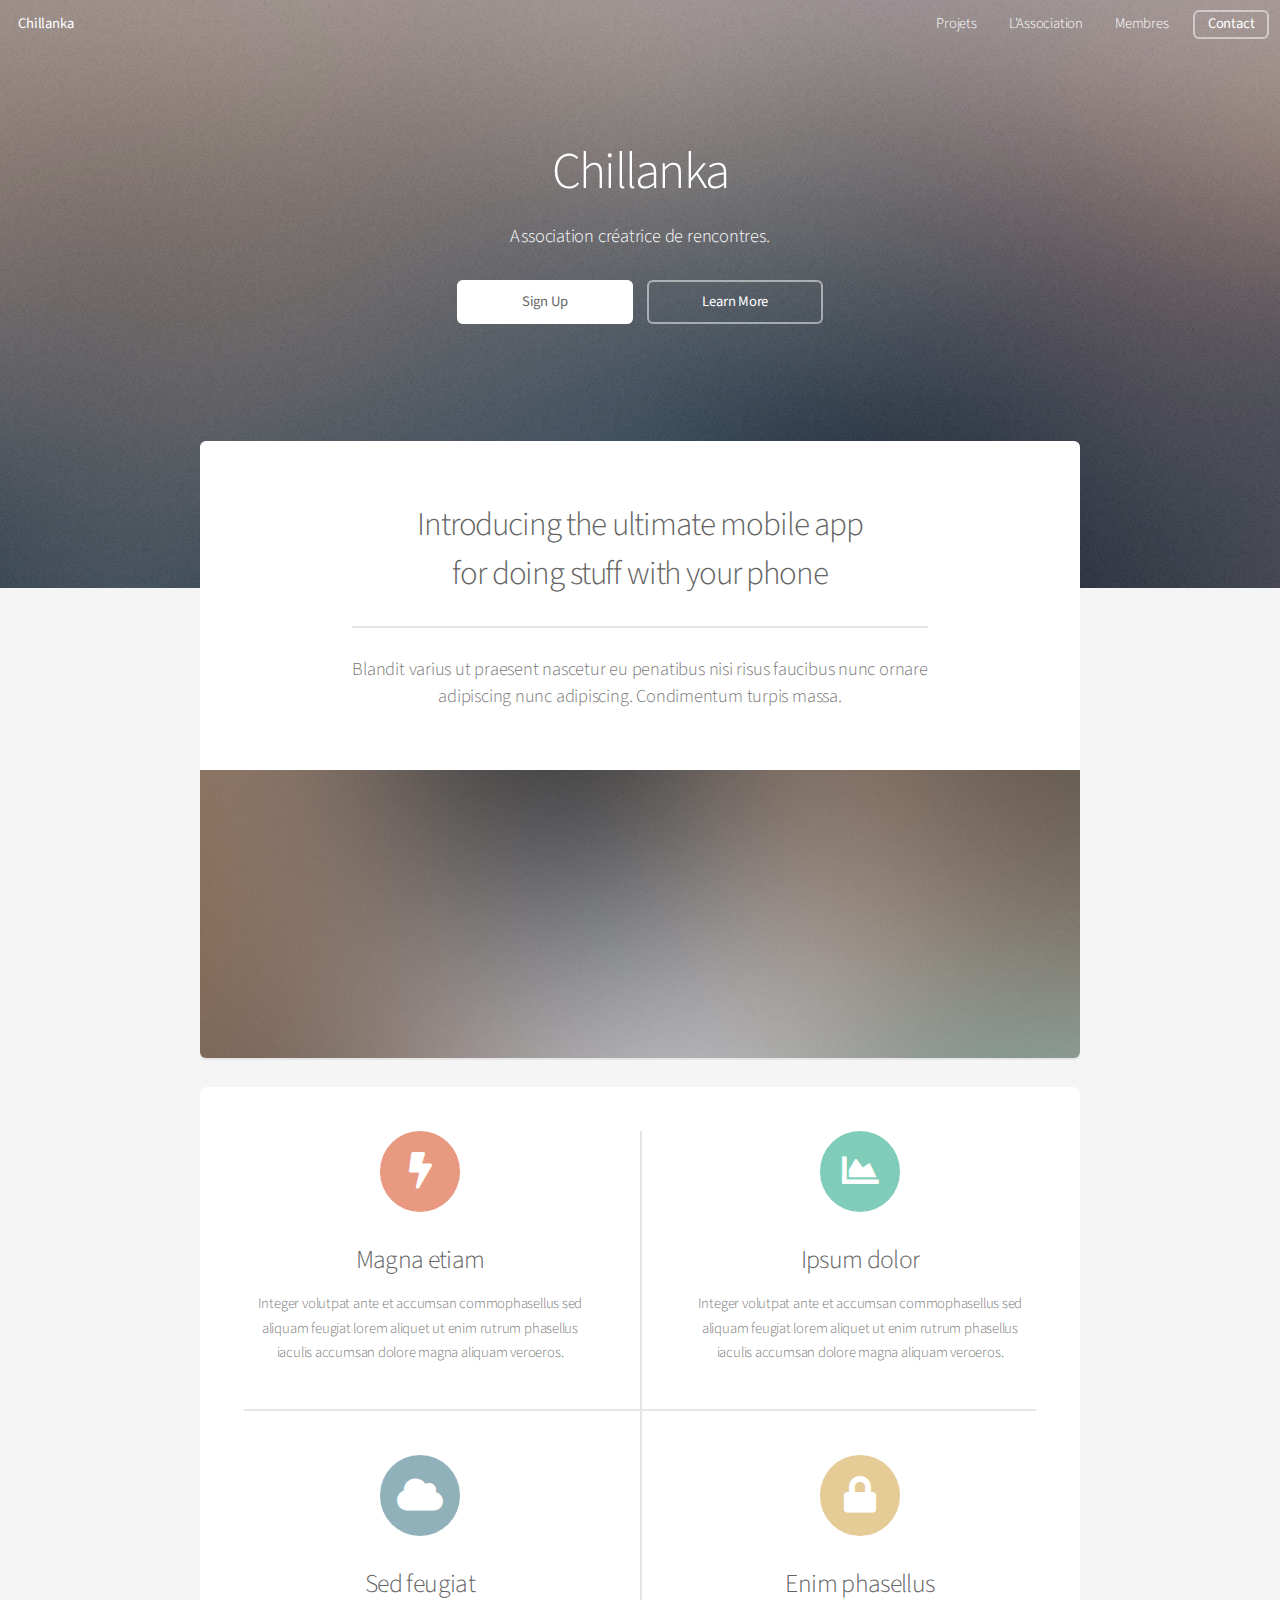
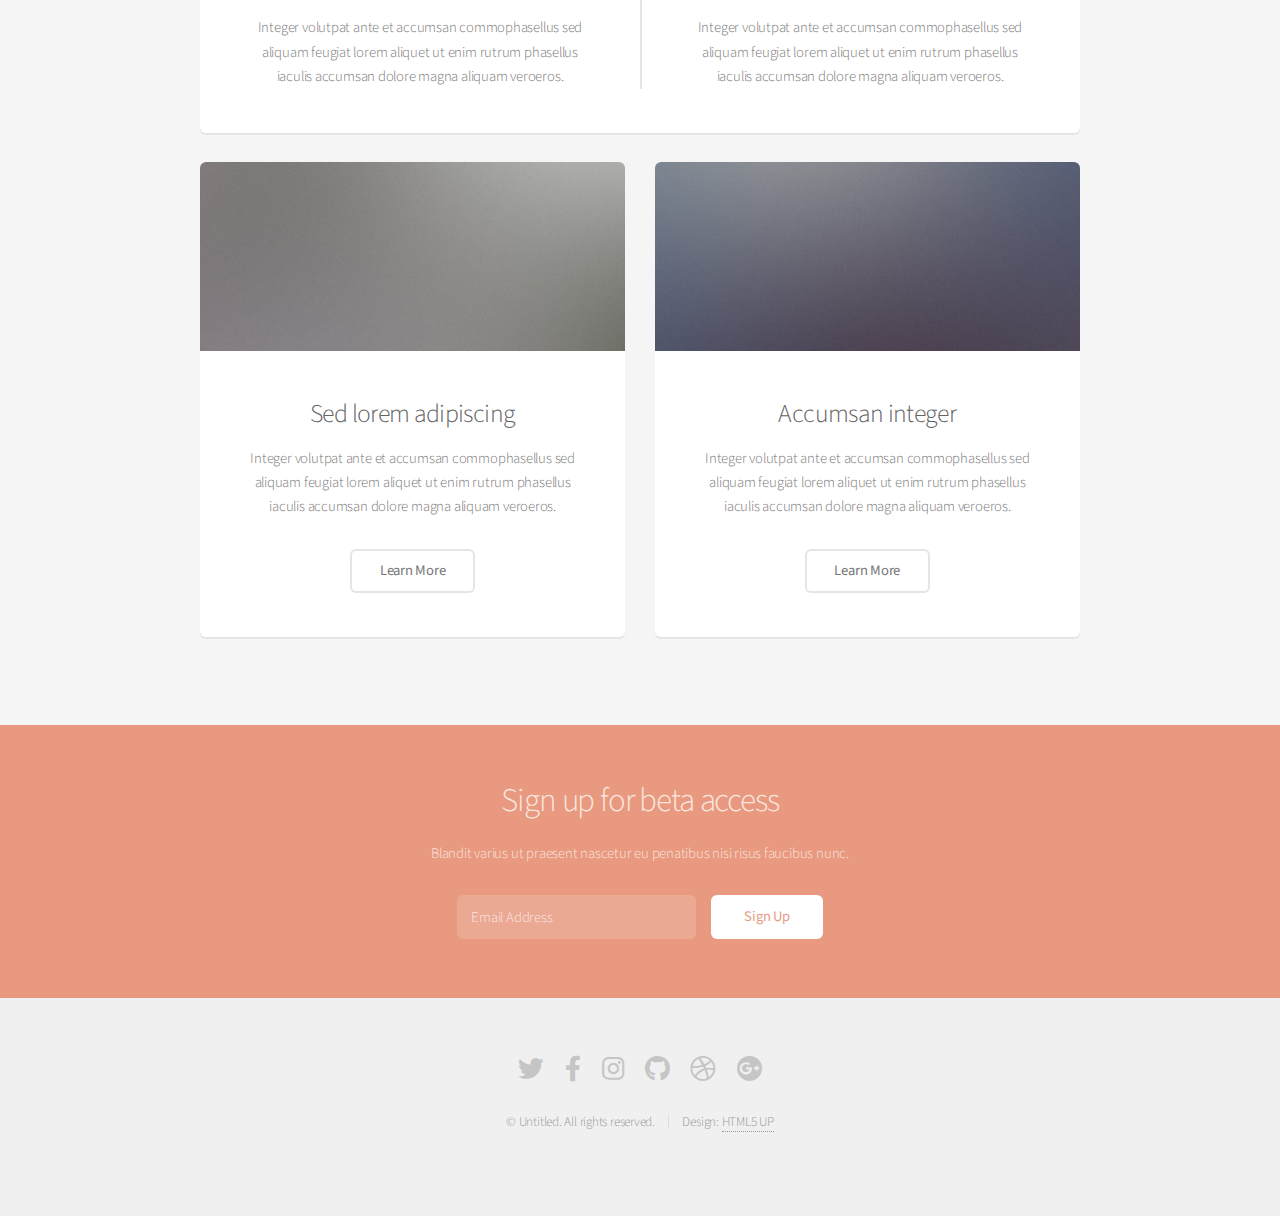
==== commit 3925ce57: "header + accueil et création page membres" ====
--- a/index.html
+++ b/index.html
@@ -6,7 +6,7 @@
 -->
 <html>
 	<head>
-		<title>Alpha by HTML5 UP</title>
+		<title>Chillanka</title>
 		<meta charset="utf-8" />
 		<meta name="viewport" content="width=device-width, initial-scale=1, user-scalable=no" />
 		<link rel="stylesheet" href="assets/css/main.css" />
@@ -16,36 +16,21 @@
 
 			<!-- Header -->
 				<header id="header" class="alt">
-					<h1><a href="index.html">Alpha</a> by HTML5 UP</h1>
+					<h1><a href="index.html">Chillanka</a></h1>
 					<nav id="nav">
 						<ul>
-							<li><a href="index.html">Home</a></li>
-							<li>
-								<a href="#" class="icon solid fa-angle-down">Layouts</a>
-								<ul>
-									<li><a href="generic.html">Generic</a></li>
-									<li><a href="contact.html">Contact</a></li>
-									<li><a href="elements.html">Elements</a></li>
-									<li>
-										<a href="#">Submenu</a>
-										<ul>
-											<li><a href="#">Option One</a></li>
-											<li><a href="#">Option Two</a></li>
-											<li><a href="#">Option Three</a></li>
-											<li><a href="#">Option Four</a></li>
-										</ul>
-									</li>
-								</ul>
-							</li>
-							<li><a href="#" class="button">Sign Up</a></li>
+							<li><a href="projets.html">Projets</a></li>
+							<li><a href="association.html">L'Association</a></li>
+							<li><a href="membres.html">Membres</a></li>
+							<li><a href="#contact" class="button">Contact</a></li>
 						</ul>
 					</nav>
 				</header>
 
 			<!-- Banner -->
 				<section id="banner">
-					<h2>Alpha</h2>
-					<p>Another fine responsive site template freebie by HTML5 UP.</p>
+					<h2>Chillanka</h2>
+					<p>Association créatrice de rencontres.</p>
 					<ul class="actions special">
 						<li><a href="#" class="button primary">Sign Up</a></li>
 						<li><a href="#" class="button">Learn More</a></li>
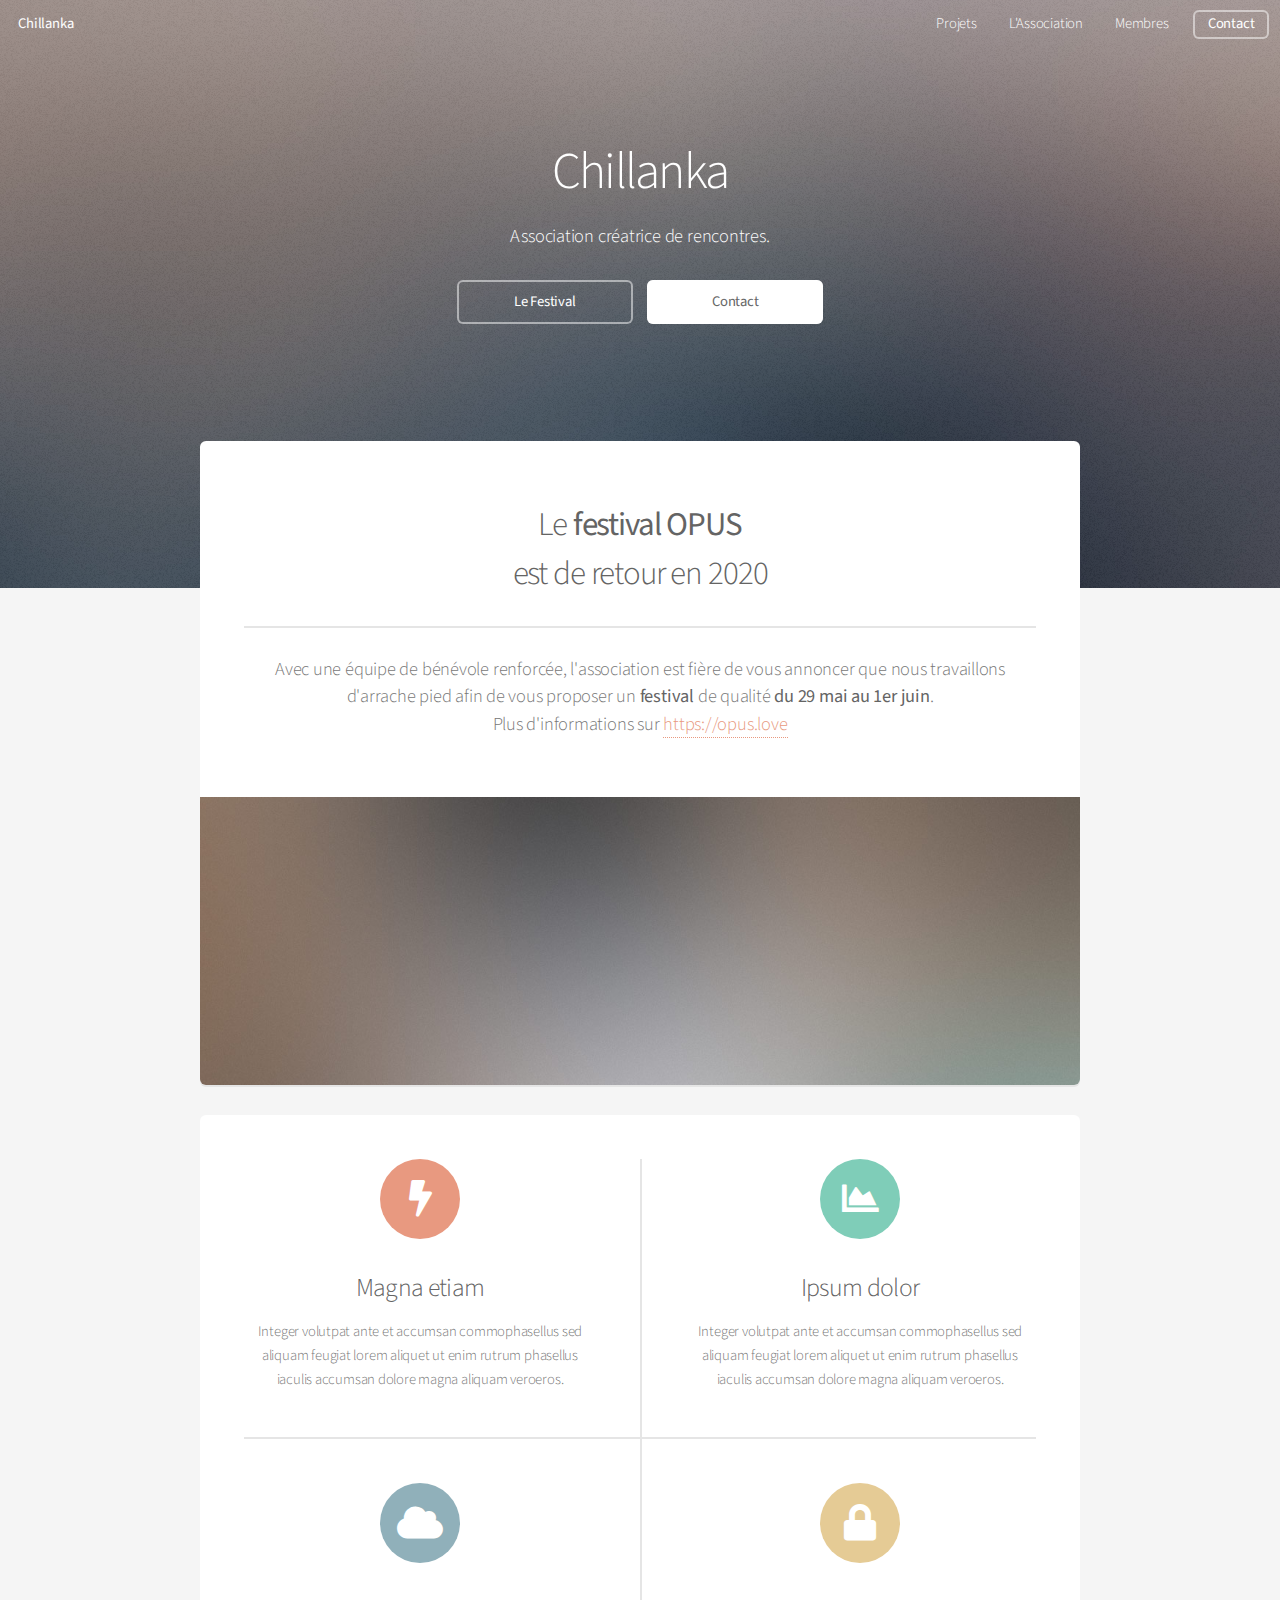
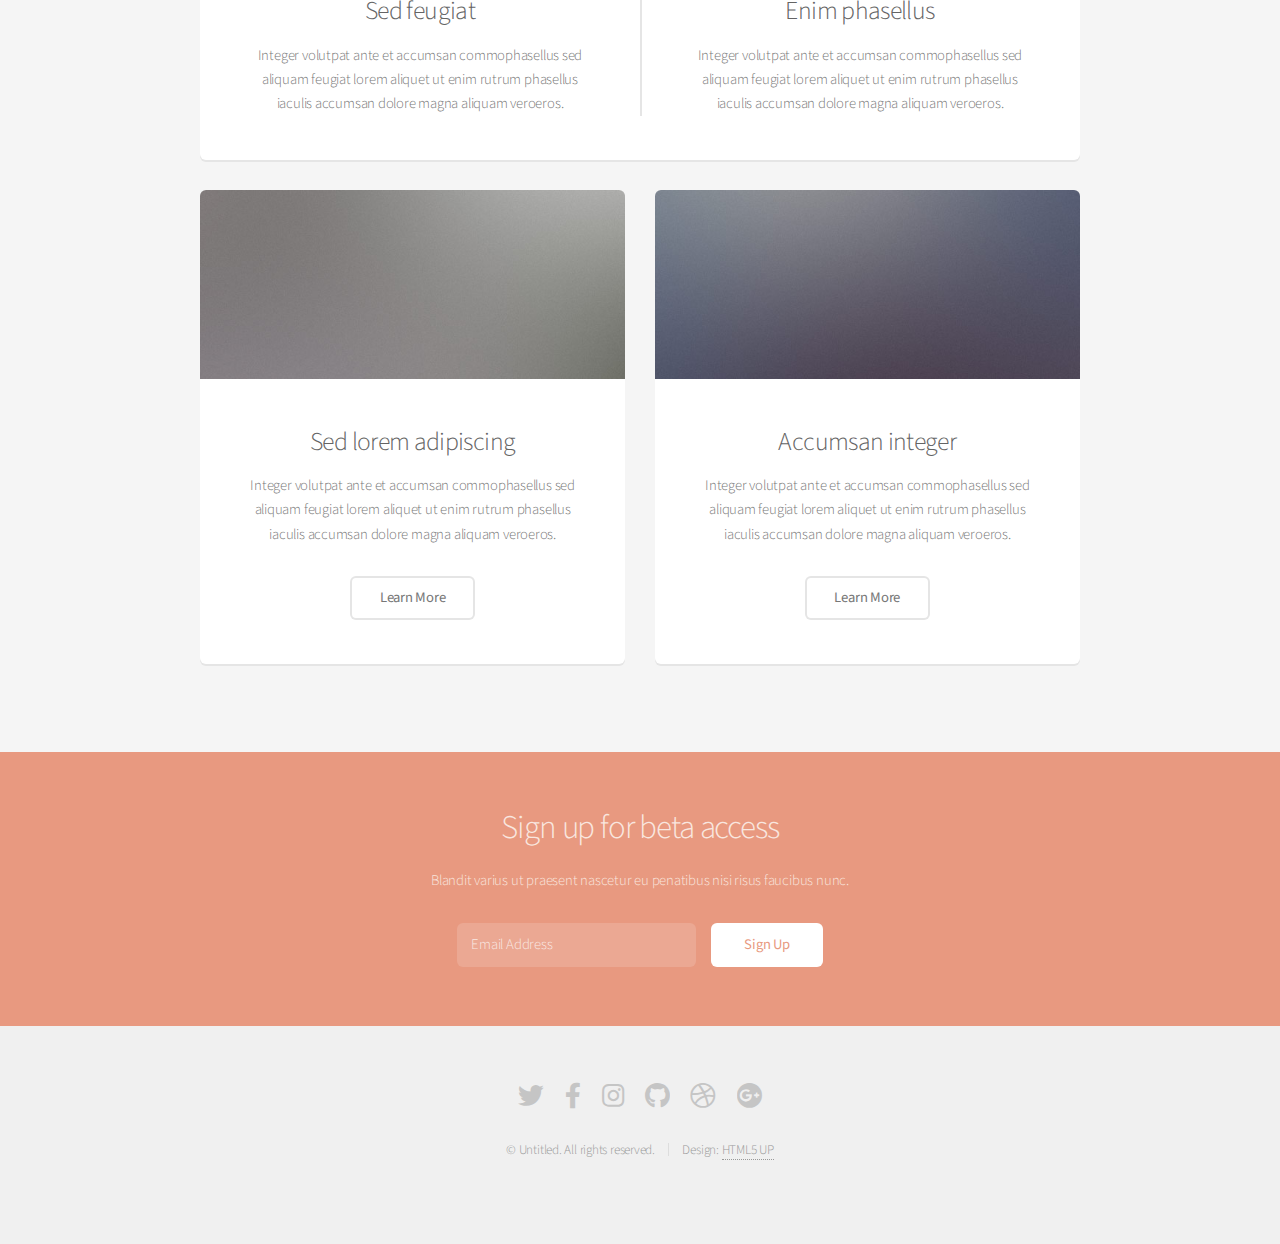
==== commit 45476a7f: "mention de Opus 2020 sur la page d'accueil et réduction de la taille de la bannière asso.jpg" ====
--- a/index.html
+++ b/index.html
@@ -32,8 +32,8 @@
 					<h2>Chillanka</h2>
 					<p>Association créatrice de rencontres.</p>
 					<ul class="actions special">
-						<li><a href="#" class="button primary">Sign Up</a></li>
-						<li><a href="#" class="button">Learn More</a></li>
+						<li><a href="https://opus.love" class="button">Le Festival</a></li>
+						<li><a href="#" class="button primary">Contact</a></li>
 					</ul>
 				</section>
 
@@ -42,11 +42,11 @@
 
 					<section class="box special">
 						<header class="major">
-							<h2>Introducing the ultimate mobile app
+							<h2>Le <b>festival OPUS</b>
 							<br />
-							for doing stuff with your phone</h2>
-							<p>Blandit varius ut praesent nascetur eu penatibus nisi risus faucibus nunc ornare<br />
-							adipiscing nunc adipiscing. Condimentum turpis massa.</p>
+							est de retour en 2020</h2>
+							<p>Avec une équipe de bénévole renforcée, l'association est fière de vous annoncer que nous travaillons d'arrache pied afin de vous proposer un <b>festival</b> de qualité <b>du 29 mai au 1er juin</b>.</br>
+							Plus d'informations sur <a href="https://opus.love">https://opus.love</a></p>
 						</header>
 						<span class="image featured"><img src="images/pic01.jpg" alt="" /></span>
 					</section>
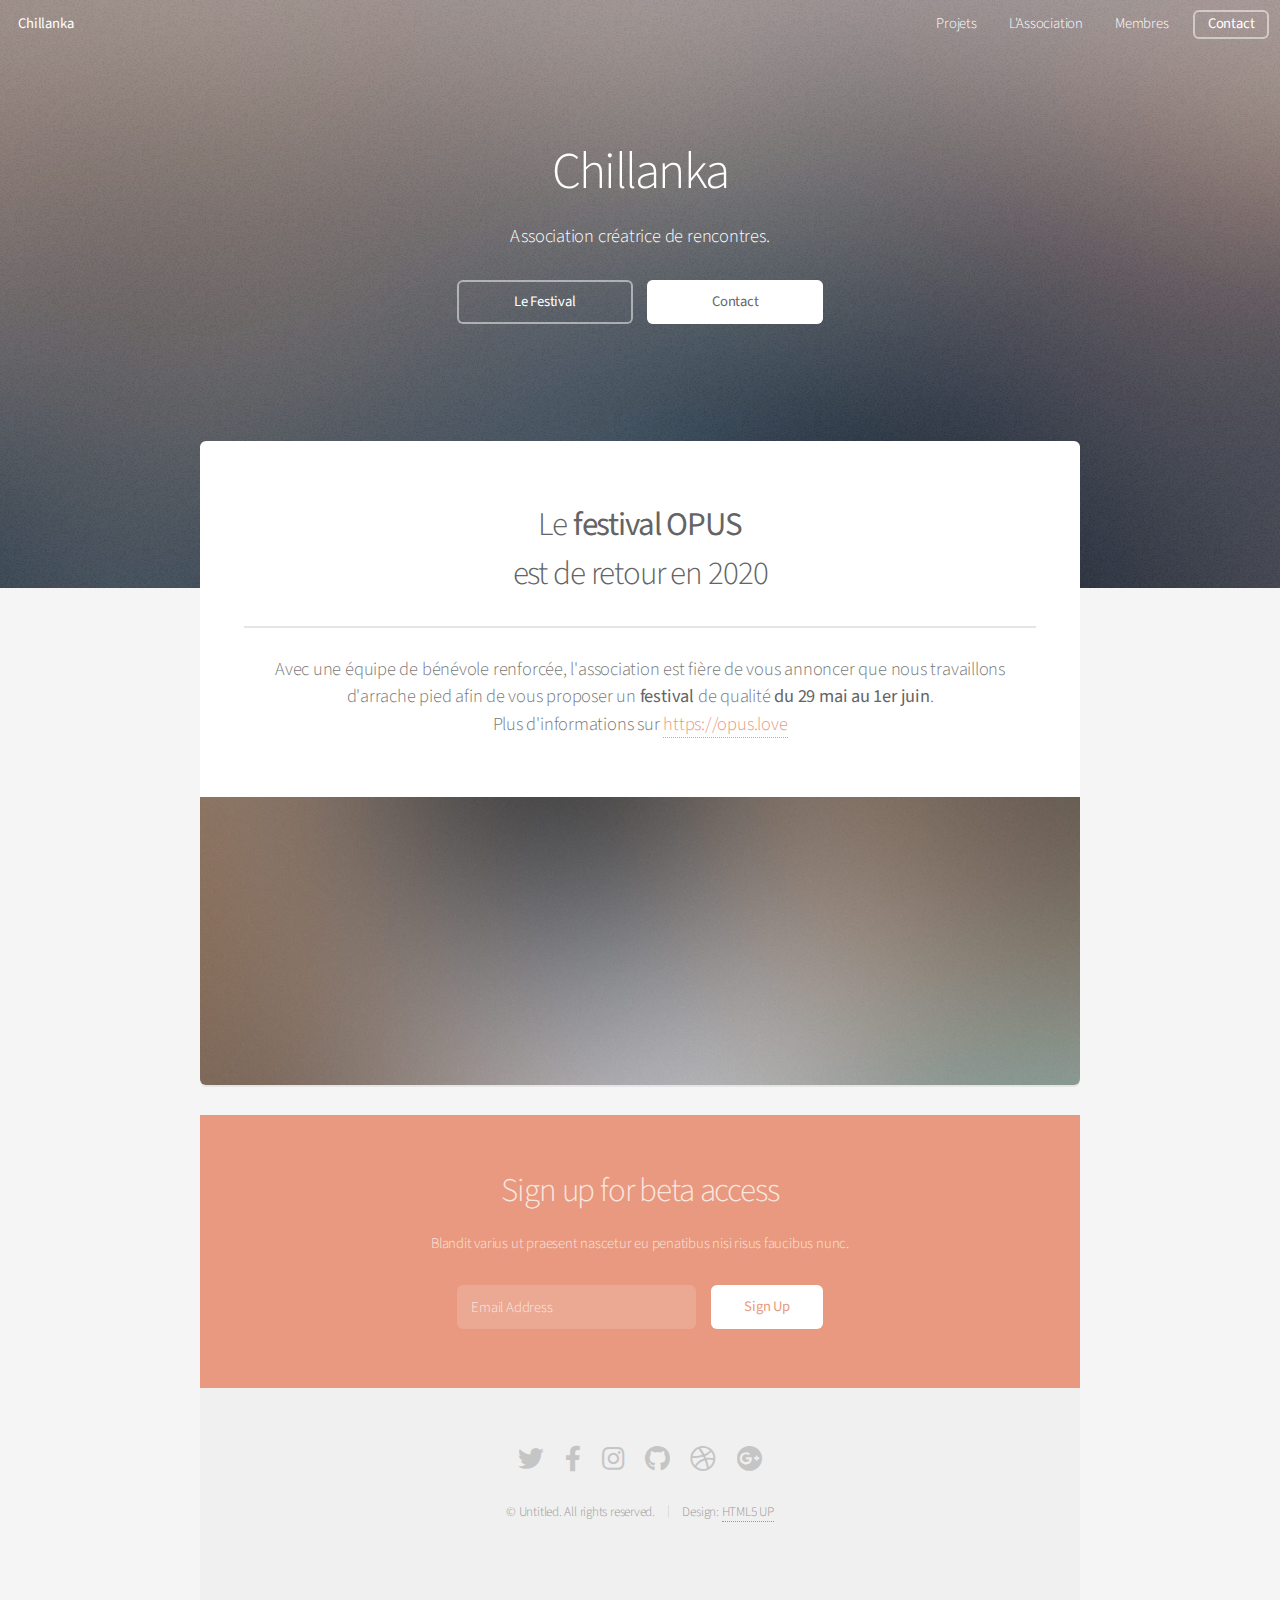
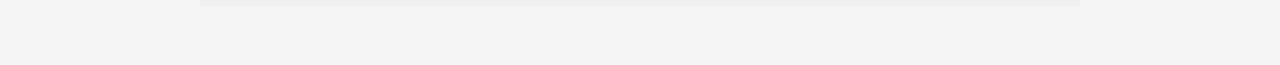
==== commit 02404a8c: "suppression des d'éléments par défault" ====
--- a/index.html
+++ b/index.html
@@ -51,62 +51,6 @@
 						<span class="image featured"><img src="images/pic01.jpg" alt="" /></span>
 					</section>
 
-					<section class="box special features">
-						<div class="features-row">
-							<section>
-								<span class="icon solid major fa-bolt accent2"></span>
-								<h3>Magna etiam</h3>
-								<p>Integer volutpat ante et accumsan commophasellus sed aliquam feugiat lorem aliquet ut enim rutrum phasellus iaculis accumsan dolore magna aliquam veroeros.</p>
-							</section>
-							<section>
-								<span class="icon solid major fa-chart-area accent3"></span>
-								<h3>Ipsum dolor</h3>
-								<p>Integer volutpat ante et accumsan commophasellus sed aliquam feugiat lorem aliquet ut enim rutrum phasellus iaculis accumsan dolore magna aliquam veroeros.</p>
-							</section>
-						</div>
-						<div class="features-row">
-							<section>
-								<span class="icon solid major fa-cloud accent4"></span>
-								<h3>Sed feugiat</h3>
-								<p>Integer volutpat ante et accumsan commophasellus sed aliquam feugiat lorem aliquet ut enim rutrum phasellus iaculis accumsan dolore magna aliquam veroeros.</p>
-							</section>
-							<section>
-								<span class="icon solid major fa-lock accent5"></span>
-								<h3>Enim phasellus</h3>
-								<p>Integer volutpat ante et accumsan commophasellus sed aliquam feugiat lorem aliquet ut enim rutrum phasellus iaculis accumsan dolore magna aliquam veroeros.</p>
-							</section>
-						</div>
-					</section>
-
-					<div class="row">
-						<div class="col-6 col-12-narrower">
-
-							<section class="box special">
-								<span class="image featured"><img src="images/pic02.jpg" alt="" /></span>
-								<h3>Sed lorem adipiscing</h3>
-								<p>Integer volutpat ante et accumsan commophasellus sed aliquam feugiat lorem aliquet ut enim rutrum phasellus iaculis accumsan dolore magna aliquam veroeros.</p>
-								<ul class="actions special">
-									<li><a href="#" class="button alt">Learn More</a></li>
-								</ul>
-							</section>
-
-						</div>
-						<div class="col-6 col-12-narrower">
-
-							<section class="box special">
-								<span class="image featured"><img src="images/pic03.jpg" alt="" /></span>
-								<h3>Accumsan integer</h3>
-								<p>Integer volutpat ante et accumsan commophasellus sed aliquam feugiat lorem aliquet ut enim rutrum phasellus iaculis accumsan dolore magna aliquam veroeros.</p>
-								<ul class="actions special">
-									<li><a href="#" class="button alt">Learn More</a></li>
-								</ul>
-							</section>
-
-						</div>
-					</div>
-
-				</section>
-
 			<!-- CTA -->
 				<section id="cta">
 
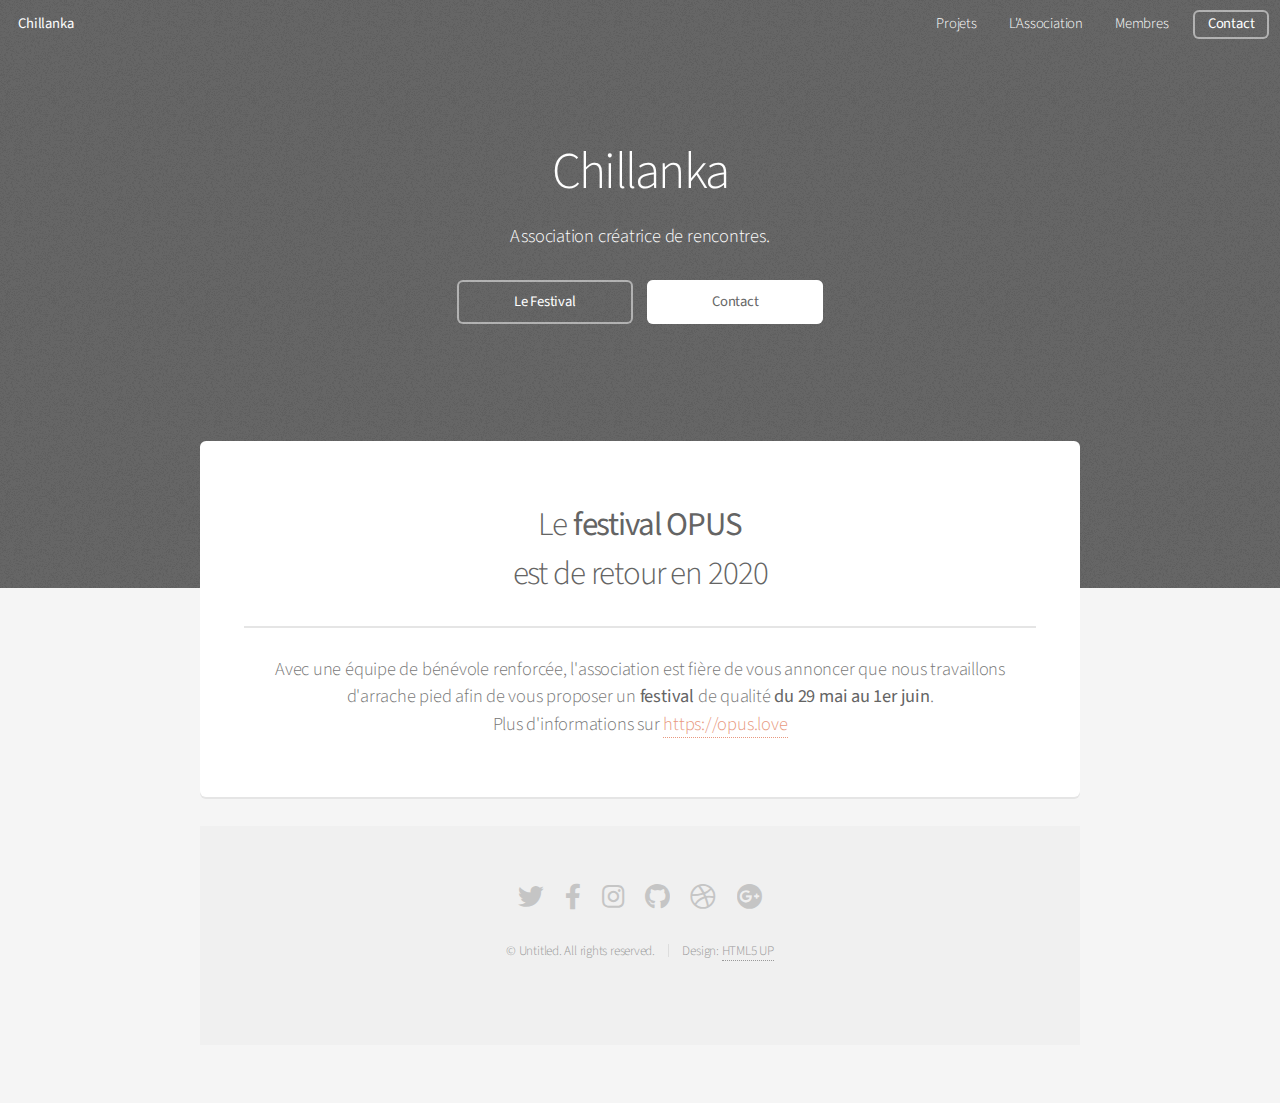
==== commit fdd801f9: "modification de la bannière d'accueil" ====
--- a/index.html
+++ b/index.html
@@ -48,27 +48,7 @@
 							<p>Avec une équipe de bénévole renforcée, l'association est fière de vous annoncer que nous travaillons d'arrache pied afin de vous proposer un <b>festival</b> de qualité <b>du 29 mai au 1er juin</b>.</br>
 							Plus d'informations sur <a href="https://opus.love">https://opus.love</a></p>
 						</header>
-						<span class="image featured"><img src="images/pic01.jpg" alt="" /></span>
 					</section>
-
-			<!-- CTA -->
-				<section id="cta">
-
-					<h2>Sign up for beta access</h2>
-					<p>Blandit varius ut praesent nascetur eu penatibus nisi risus faucibus nunc.</p>
-
-					<form>
-						<div class="row gtr-50 gtr-uniform">
-							<div class="col-8 col-12-mobilep">
-								<input type="email" name="email" id="email" placeholder="Email Address" />
-							</div>
-							<div class="col-4 col-12-mobilep">
-								<input type="submit" value="Sign Up" class="fit" />
-							</div>
-						</div>
-					</form>
-
-				</section>
 
 			<!-- Footer -->
 				<footer id="footer">
--- a/assets/css/main.css
+++ b/assets/css/main.css
@@ -3163,7 +3163,7 @@
 	#banner {
 		background-attachment: scroll,							fixed;
 		background-color: #666;
-		background-image: url("images/overlay.png"), url("../../images/banner.jpg");
+		background-image: url("images/overlay.png"), url("../../images/maxime-bhm-110036-unsplash.jpg");
 		background-position: top left,						center center;
 		background-repeat: repeat,							no-repeat;
 		background-size: auto,							cover;
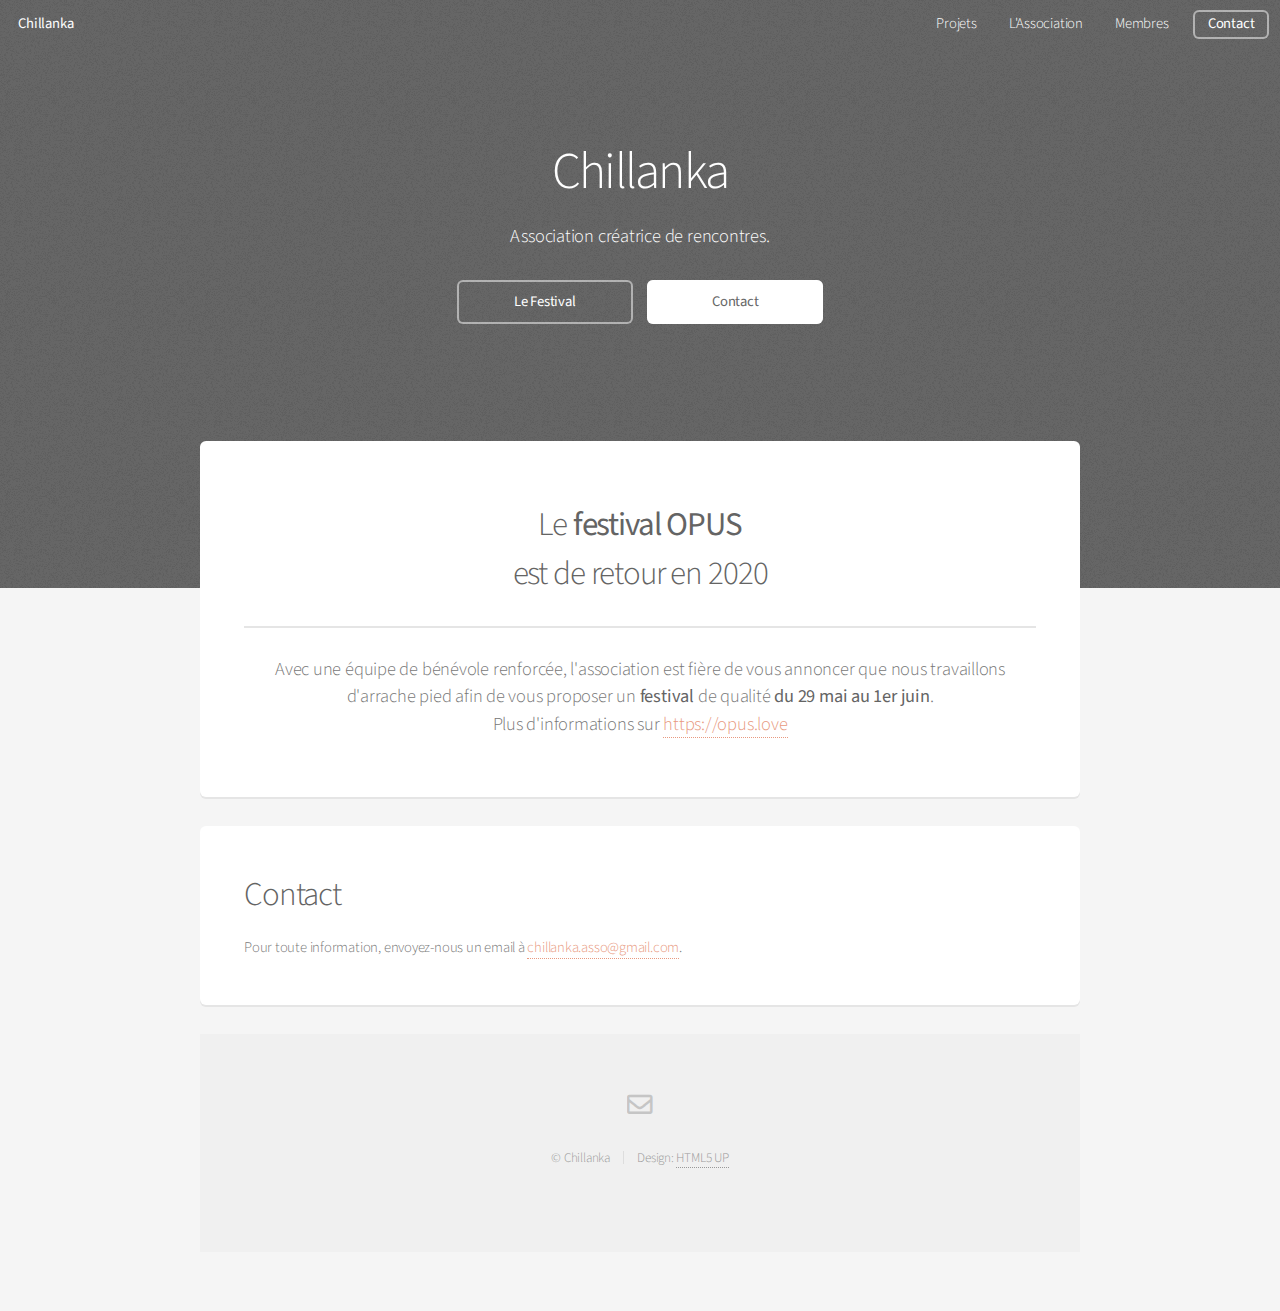
==== commit 19180197: "ajout du contact et modification du footer" ====
--- a/index.html
+++ b/index.html
@@ -33,7 +33,7 @@
 					<p>Association créatrice de rencontres.</p>
 					<ul class="actions special">
 						<li><a href="https://opus.love" class="button">Le Festival</a></li>
-						<li><a href="#" class="button primary">Contact</a></li>
+						<li><a href="#contact" class="button primary">Contact</a></li>
 					</ul>
 				</section>
 
@@ -50,18 +50,18 @@
 						</header>
 					</section>
 
+				<section class="box" id="contact">
+					<h2>Contact</h2>
+					<p>Pour toute information, envoyez-nous un email à <a href="mailto:chillanka.asso@gmail.com">chillanka.asso@gmail.com</a>.</p>
+				</section>
+
 			<!-- Footer -->
 				<footer id="footer">
 					<ul class="icons">
-						<li><a href="#" class="icon brands fa-twitter"><span class="label">Twitter</span></a></li>
-						<li><a href="#" class="icon brands fa-facebook-f"><span class="label">Facebook</span></a></li>
-						<li><a href="#" class="icon brands fa-instagram"><span class="label">Instagram</span></a></li>
-						<li><a href="#" class="icon brands fa-github"><span class="label">Github</span></a></li>
-						<li><a href="#" class="icon brands fa-dribbble"><span class="label">Dribbble</span></a></li>
-						<li><a href="#" class="icon brands fa-google-plus"><span class="label">Google+</span></a></li>
+						<li><a href="mailto:chillanka.asso@gmail.com" class="icon alt fa-envelope"><span class="label">Email</span></a></li>
 					</ul>
 					<ul class="copyright">
-						<li>&copy; Untitled. All rights reserved.</li><li>Design: <a href="http://html5up.net">HTML5 UP</a></li>
+						<li>&copy; Chillanka</li><li>Design: <a href="http://html5up.net">HTML5 UP</a></li>
 					</ul>
 				</footer>
 
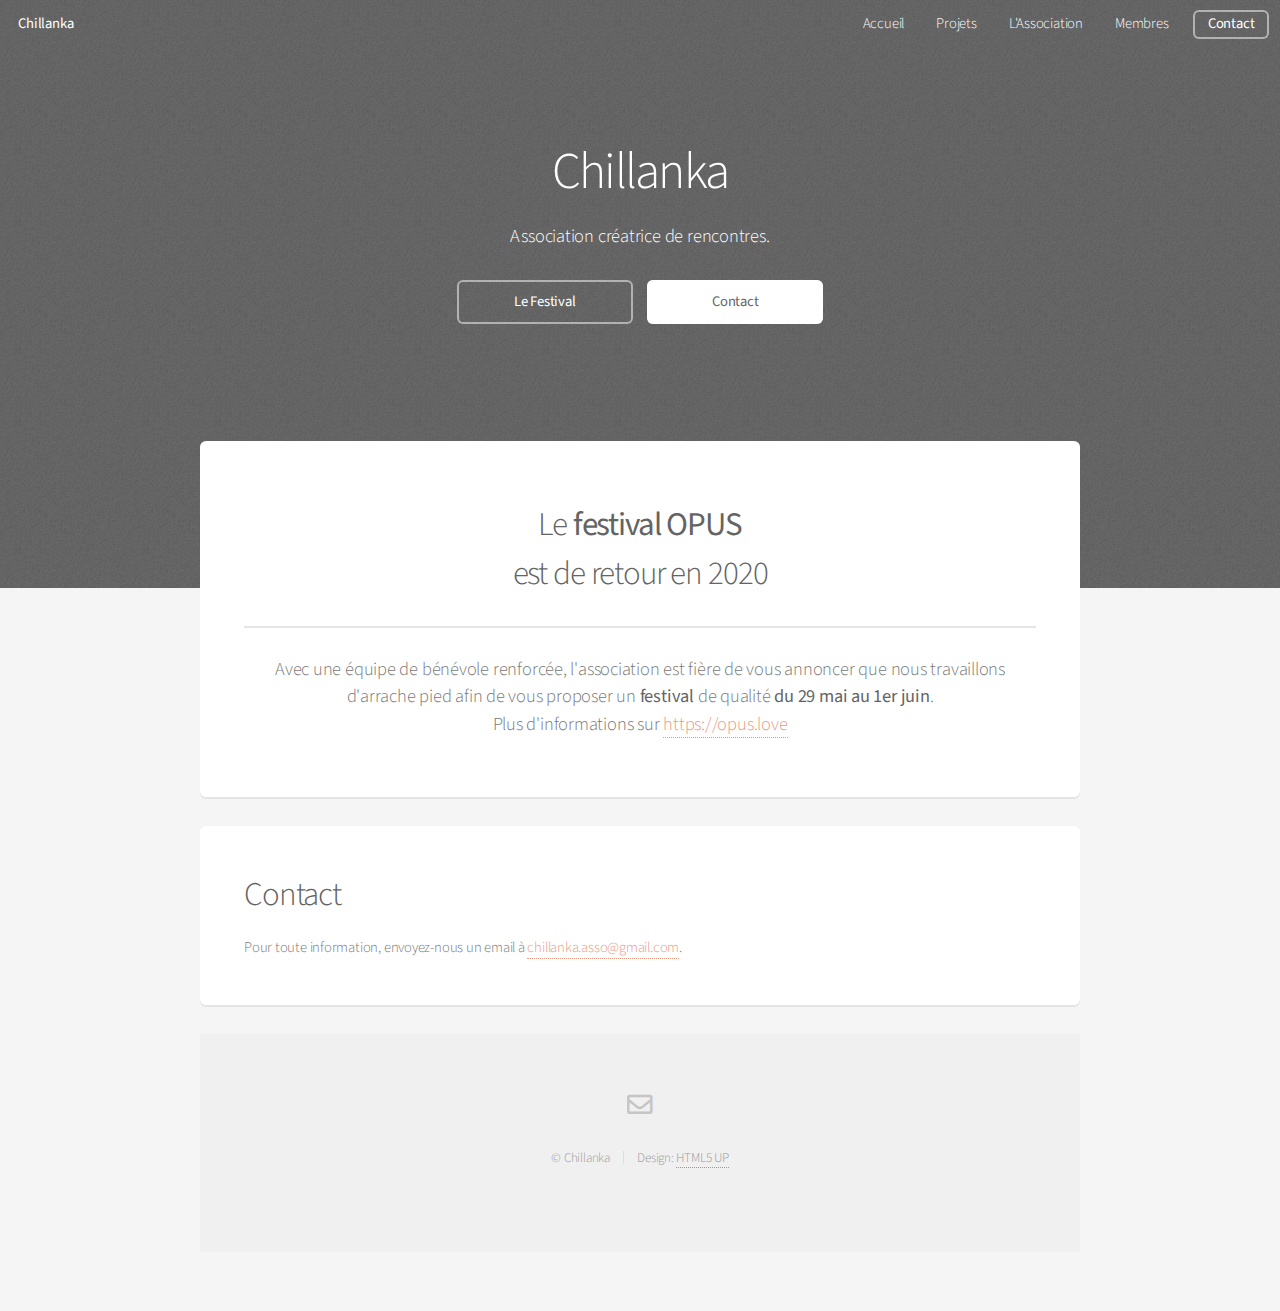
==== commit 2100b38d: "ajout d'un onglet accueil dans le menu" ====
--- a/index.html
+++ b/index.html
@@ -19,10 +19,11 @@
 					<h1><a href="index.html">Chillanka</a></h1>
 					<nav id="nav">
 						<ul>
+							<li><a href="index.html">Accueil</a></li>
 							<li><a href="projets.html">Projets</a></li>
 							<li><a href="association.html">L'Association</a></li>
 							<li><a href="membres.html">Membres</a></li>
-							<li><a href="#contact" class="button">Contact</a></li>
+							<li><a href="index.html#contact" class="button">Contact</a></li>
 						</ul>
 					</nav>
 				</header>
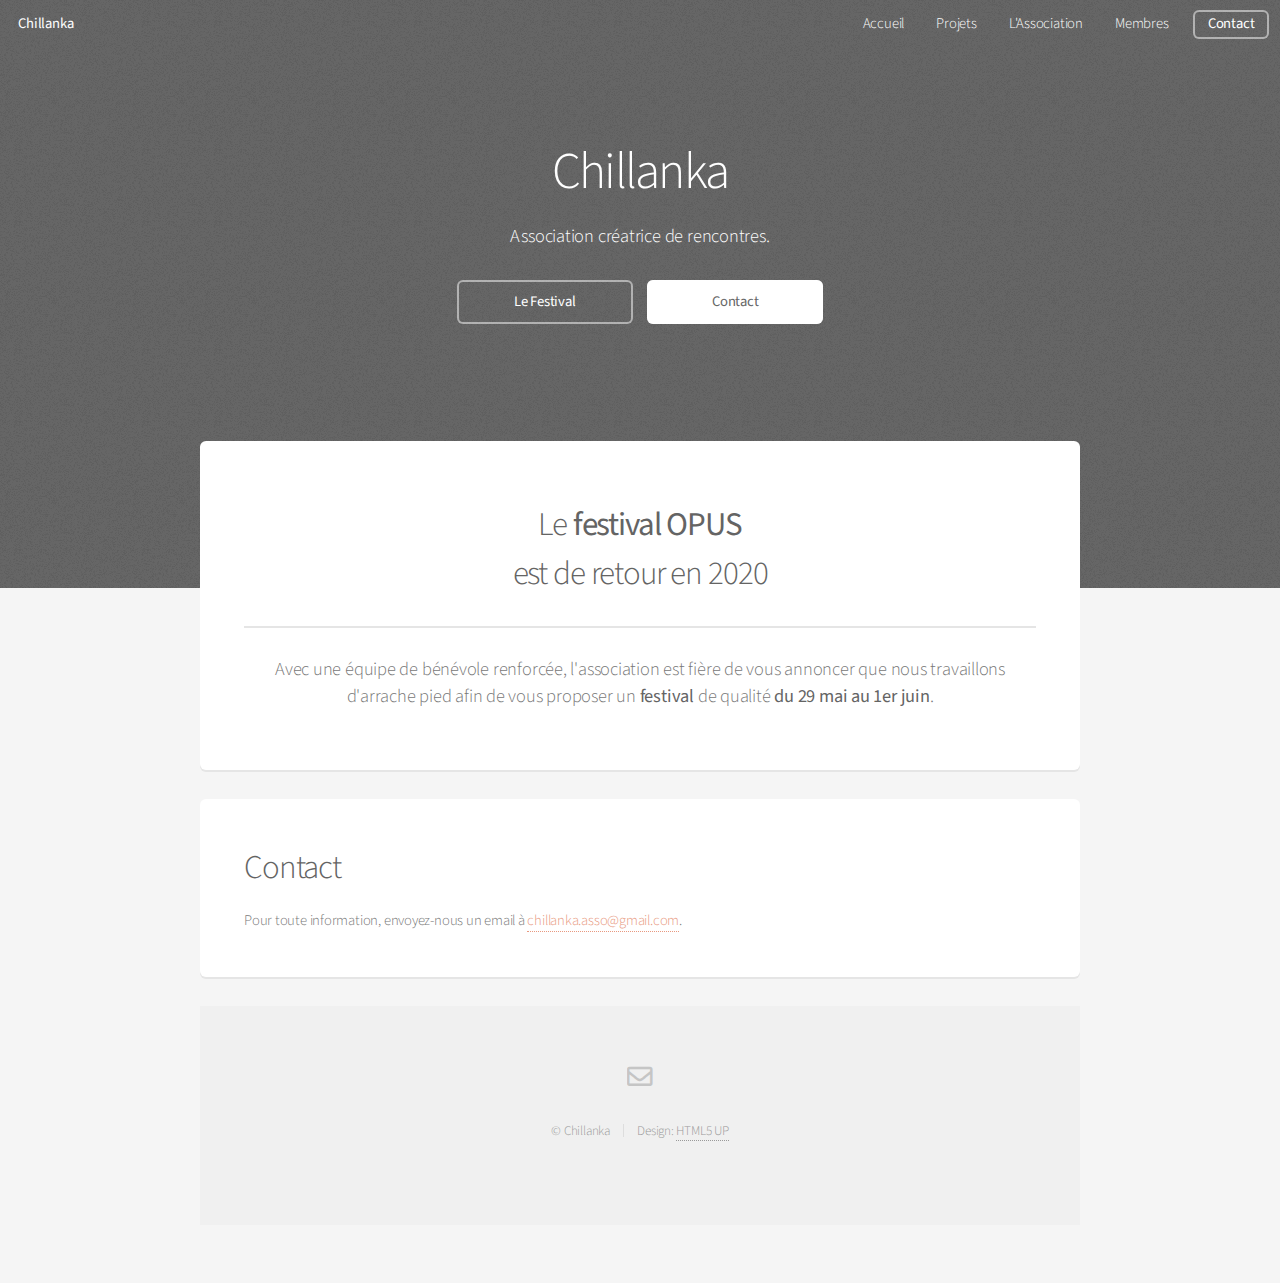
==== commit 2e4dfb48: "supression des liens vers opus.love" ====
--- a/index.html
+++ b/index.html
@@ -33,7 +33,7 @@
 					<h2>Chillanka</h2>
 					<p>Association créatrice de rencontres.</p>
 					<ul class="actions special">
-						<li><a href="https://opus.love" class="button">Le Festival</a></li>
+						<li><a href="opus.html" class="button">Le Festival</a></li>
 						<li><a href="#contact" class="button primary">Contact</a></li>
 					</ul>
 				</section>
@@ -47,7 +47,6 @@
 							<br />
 							est de retour en 2020</h2>
 							<p>Avec une équipe de bénévole renforcée, l'association est fière de vous annoncer que nous travaillons d'arrache pied afin de vous proposer un <b>festival</b> de qualité <b>du 29 mai au 1er juin</b>.</br>
-							Plus d'informations sur <a href="https://opus.love">https://opus.love</a></p>
 						</header>
 					</section>
 
